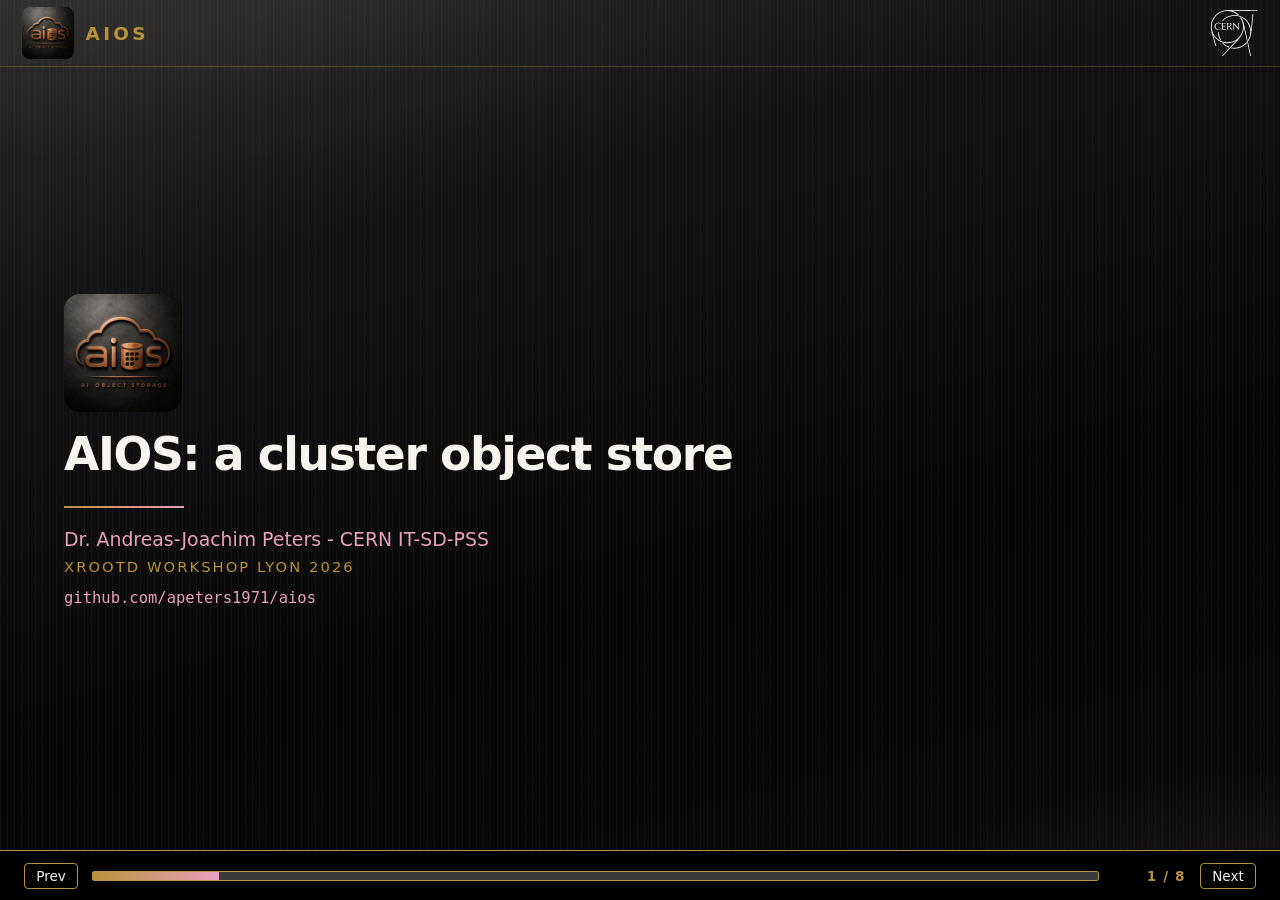
==== docs/AIOS-architecture-slides.html @ 7bcd1372 "Add an eight-slide overview deck focused on the XRootD OSS plugin. Co-authored-by: Cursor <cursorage" ====
<!DOCTYPE html>
<html lang="en">
<head>
<meta charset="utf-8">
<meta name="viewport" content="width=device-width, initial-scale=1">
<title>AIOS - a cluster object store for XRootD</title>
<style>
  :root {
    --bg: #070707;
    --panel: #161416;
    --ink: #f7f4ef;
    --muted: #c9bfb6;
    --line: rgba(184, 146, 58, 0.32);
    --gold: #b8923a;
    --gold2: #c4a04a;
    --pink: #e8a0bf;
    --pink2: #f4c1d4;
    --ok: #b8923a;
    --warn: #e8a0bf;
    --accent: #b8923a;
    --cyan: #e8a0bf;
    --mono: ui-monospace, "SF Mono", Menlo, Consolas, monospace;
    --sans: "Segoe UI", "Helvetica Neue", system-ui, sans-serif;
  }
  * { box-sizing: border-box; }
  html, body { margin: 0; height: 100%; color: var(--ink); font-family: var(--sans); }
  body {
    overflow: hidden;
    background:
      radial-gradient(ellipse 90% 55% at 12% -10%, rgba(184,146,58,0.10), transparent 52%),
      radial-gradient(ellipse 70% 50% at 100% 110%, rgba(232,160,191,0.10), transparent 50%),
      repeating-linear-gradient(90deg, rgba(255,255,255,0.035) 0 1px, transparent 1px 7px),
      linear-gradient(165deg, #2a2a2e 0%, #121214 28%, #070707 62%, #0c0a0c 100%);
  }
  .deck { height: 100%; display: flex; flex-direction: column; }
  .chrome {
    display: flex; align-items: center; justify-content: space-between;
    padding: 0.45rem 1.35rem 0.4rem; border-bottom: 1px solid var(--line);
    min-height: 3.4rem;
  }
  .brand { display: flex; align-items: center; gap: 0.75rem; }
  .logo-aios { height: 52px; width: 52px; display: block; border-radius: 8px; }
  .logo-aios.title-logo { height: 118px; width: 118px; margin-bottom: 1.1rem; border-radius: 16px; }
  .brand-name { font-size: 1.15rem; font-weight: 650; letter-spacing: 0.18em; color: var(--gold); }
  .logo-cern { height: 48px; width: 48px; display: block; }
  footer.nav {
    display: flex; align-items: center; justify-content: space-between;
    padding: 0.7rem 1.5rem; font-size: 0.85rem; color: var(--ink);
    border-top: 1px solid var(--gold); gap: 0.9rem;
    background: #000;
  }
  #pos { color: var(--gold); letter-spacing: 0.08em; font-weight: 650; min-width: 4.5rem; text-align: right; }
  .slides { flex: 1; position: relative; }
  .slide { display: none; position: absolute; inset: 0; padding: 1.7rem 3rem 1.8rem; overflow: auto; }
  .slide.on { display: block; }
  .slide.title { display: none; }
  .slide.title.on { display: flex; flex-direction: column; justify-content: center; padding: 2rem 4rem 3rem; }
  .rule { width: 7.5rem; height: 2px; margin: 1.15rem 0 1.25rem;
    background: linear-gradient(90deg, var(--gold), var(--pink)); }
  .author { font-size: 1.18rem; color: var(--pink); margin: 0 0 0.45rem; }
  .event { font-size: 0.92rem; color: var(--gold); letter-spacing: 0.14em; text-transform: uppercase; margin: 0; }
  .repo { font-size: 1.02rem; margin: 0.85rem 0 0; }
  .repo a { color: var(--pink); text-decoration: none; font-family: var(--mono); font-size: 0.95em; }
  .repo a:hover { color: var(--gold); }
  h1 { font-size: 2.4rem; font-weight: 650; margin: 0 0 0.4rem; letter-spacing: -0.03em; color: var(--ink); }
  .slide.title h1 { font-size: 2.85rem; max-width: 44rem; line-height: 1.15; }
  h2 { font-size: 1.65rem; font-weight: 650; margin: 0 0 0.7rem; letter-spacing: -0.02em; }
  .kicker { color: var(--pink); font-size: 0.78rem; letter-spacing: 0.12em;
    text-transform: uppercase; margin-bottom: 0.4rem; }
  p.lead { font-size: 1.08rem; color: var(--muted); max-width: 50rem; line-height: 1.4; margin: 0 0 1rem; }
  .cols { display: grid; gap: 0.85rem; }
  .cols.two { grid-template-columns: 1fr 1fr; }
  .cols.three { grid-template-columns: 1fr 1fr 1fr; }
  .card { background: linear-gradient(180deg, rgba(255,255,255,0.05), rgba(0,0,0,0.22));
    border: 1px solid var(--line); border-radius: 8px; padding: 0.85rem 1rem; }
  .card h3 { margin: 0 0 0.4rem; font-size: 0.95rem; color: var(--gold); }
  .card p, .card li { font-size: 0.92rem; line-height: 1.38; }
  ul.tight { margin: 0; padding-left: 1.05rem; }
  ul.tight li { margin: 0.22rem 0; }
  code { font-family: var(--mono); font-size: 0.86em; color: var(--pink2); }
  table.cmp { width: 100%; border-collapse: collapse; font-size: 0.88rem; }
  table.cmp th, table.cmp td { text-align: left; padding: 0.38rem 0.5rem; border-bottom: 1px solid var(--line); vertical-align: top; }
  table.cmp th { color: var(--gold); font-weight: 600; font-size: 0.72rem; letter-spacing: 0.06em; text-transform: uppercase; }
  table.cmp td.m { color: var(--muted); }
  .note { font-size: 0.8rem; color: var(--muted); margin-top: 0.75rem; }
  .prog { flex: 1; height: 10px; background: #3a3a3a; border: 1px solid var(--gold); border-radius: 2px; }
  .prog > i { display: block; height: 100%; background: linear-gradient(90deg, var(--gold), var(--pink)); width: 0; }
  button { background: transparent; color: var(--ink); border: 1px solid var(--gold);
    border-radius: 4px; padding: 0.26rem 0.7rem; cursor: pointer; font: inherit; }
  button:hover { border-color: var(--gold); color: var(--gold); }
  .lbl { font-size: 0.72rem; letter-spacing: 0.08em; text-transform: uppercase; margin-bottom: 0.25rem; }
  .lbl.now { color: var(--gold); }
  .lbl.later { color: var(--pink); }
  .lbl.why { color: var(--pink); }
  .figwrap { background: linear-gradient(180deg, rgba(255,255,255,0.04), rgba(0,0,0,0.28));
    border: 1px solid var(--line); border-radius: 8px; padding: 0.5rem 0.35rem; }
  svg.fig { width: 100%; height: auto; display: block; }
  @media (max-width: 980px) {
    .slide { padding: 1.1rem; }
    .cols.two, .cols.three { grid-template-columns: 1fr; }
    h1, .slide.title h1 { font-size: 1.6rem; } h2 { font-size: 1.28rem; }
    .logo-aios.title-logo { height: 88px; width: 88px; }
  }
  @media print {
    body { overflow: visible; background: #111; color: #fff; }
    .chrome, footer.nav { display: none; }
    .slide { display: block !important; position: static; page-break-after: always; }
  }
</style>
</head>
<body>
<div class="deck">
  <div class="chrome">
    <div class="brand">
      <img class="logo-aios" src="[data-uri]" alt="AIOS">
      <span class="brand-name">AIOS</span>
    </div>
    <img class="logo-cern" src="slides-assets/cern-logo.svg" alt="CERN">
  </div>
  <div class="slides">

    <section class="slide title on">
      <img class="logo-aios title-logo" src="[data-uri]" alt="AIOS">
      <h1>AIOS: a cluster object store</h1>
      <div class="rule"></div>
      <p class="author">Dr. Andreas-Joachim Peters - CERN IT-SD-PSS</p>
      <p class="event">XRootD Workshop Lyon 2026</p>
      <p class="repo"><a href="https://github.com/apeters1971/aios">github.com/apeters1971/aios</a></p>
    </section>

    <section class="slide">
      <div class="kicker">Overview</div>
      <h1>Objects, not pools</h1>
      <p class="lead">AIOS is a small C++20 cluster object store: durable objects on
      local filesystems, gossip membership, and consistent-hash placement.
      Layout and storage class are chosen <em>per object version</em> at write time.
      There are no pools or placement groups.</p>
      <div class="cols three" style="margin-top:1.2rem">
        <div class="card"><div class="lbl now">Cluster</div><h3>Gossip + map</h3>
          <p><code>aiosd</code> peers join over signed TCP++ gossip. Each node rebuilds the same cluster map (epoch, targets, classes) from advertised capacity.</p></div>
        <div class="card"><div class="lbl now">Place</div><h3>Class-scoped ring</h3>
          <p><code>place(oid, class, n)</code> walks a vnode ring. Primary is first in the acting set. Membership change remaps about <code>1/N</code> of objects.</p></div>
        <div class="card"><div class="lbl later">Durability</div><h3>Replica or EC</h3>
          <p>Replica fan-out, or erasure coding (<code>k+m</code>, XOR or ISA-L). Optional class transitions, cold bags, and POSIX/VBD backup.</p></div>
      </div>
      <p class="note">Experimental. Do not use it in production or with anything other than test data.</p>
    </section>

    <section class="slide">
      <div class="kicker">Architecture</div>
      <h2>Primary coordinates; HTTP 307 to find it</h2>
      <p class="lead">Clients talk to the primary for an object. Wrong node returns
      <strong>307</strong> with <code>Location</code>. The primary replicates or
      erasure-codes across the acting set.</p>
      <div class="figwrap">
        <svg class="fig" viewBox="0 0 980 248" xmlns="http://www.w3.org/2000/svg">
          <style>
            .t { fill:#eef3f8; font: 600 13px sans-serif; }
            .s { fill:#9aabba; font: 12px sans-serif; }
            .box { fill:#1e2a36; stroke:#2b3a4a; stroke-width:1.2; }
            .hi { fill:#1e2a36; stroke:#e8a0bf; stroke-width:1.5; }
            .ok { fill:#1e2a36; stroke:#b8923a; stroke-width:1.5; }
            .ln { stroke:#e8a0bf; stroke-width:1.4; fill:none; }
          </style>
          <rect class="box" x="20" y="86" width="170" height="76" rx="8"/>
          <text class="t" x="105" y="116" text-anchor="middle">clients</text>
          <text class="s" x="105" y="136" text-anchor="middle">HTTP · S3 · FUSE · XRD</text>
          <line class="ln" x1="190" y1="124" x2="250" y2="124"/>
          <rect class="ok" x="250" y="40" width="320" height="168" rx="8"/>
          <text class="t" x="410" y="72" text-anchor="middle">primary aiosd</text>
          <text class="s" x="410" y="96" text-anchor="middle">CH place(oid, class, n)</text>
          <text class="s" x="410" y="116" text-anchor="middle">HTTP :7480 · HMAC / tickets</text>
          <text class="s" x="410" y="136" text-anchor="middle">local …/aios store</text>
          <text class="s" x="410" y="156" text-anchor="middle">tip publish after quorum</text>
          <text class="s" x="410" y="176" text-anchor="middle">hybrid SQLite + FS bodies</text>
          <line class="ln" x1="570" y1="124" x2="630" y2="124"/>
          <rect class="hi" x="630" y="40" width="330" height="168" rx="8"/>
          <text class="t" x="795" y="72" text-anchor="middle">acting set</text>
          <text class="s" x="795" y="96" text-anchor="middle">TCP++ object RPC</text>
          <text class="s" x="795" y="116" text-anchor="middle">replicas or EC shards</text>
          <text class="s" x="795" y="136" text-anchor="middle">gossip :7400 · fs_table</text>
          <text class="s" x="795" y="156" text-anchor="middle">nvme / hdd / archive classes</text>
          <text class="s" x="795" y="176" text-anchor="middle">repair · drain · off</text>
        </svg>
      </div>
      <p class="note">Storage targets are mounts with a top-level <code>.aios</code> marker (<code>storage_class</code> required). Empty peer list = bootstrap node.</p>
    </section>

    <section class="slide">
      <div class="kicker">Frontends</div>
      <h2>One POSIX volume, several doors</h2>
      <p class="lead"><code>libaios_posix</code> is a hierarchical filesystem on objects
      (inode 1 = <code>/</code>, striped files, changelog dirs). S3 and XRootD sit
      on that ABI. A kernel virtual block device, <code>aiosvd</code>, exposes
      object-striped volumes as <code>/dev/aiosvdN</code>.</p>
      <div class="figwrap">
        <svg class="fig" viewBox="0 0 980 268" xmlns="http://www.w3.org/2000/svg">
          <style>
            .t { fill:#eef3f8; font: 600 13px sans-serif; }
            .s { fill:#9aabba; font: 12px sans-serif; }
            .g { fill:#1e2a36; stroke:#2b3a4a; stroke-width:1.2; }
            .ok { fill:#1e2a36; stroke:#b8923a; stroke-width:1.5; }
            .hi { fill:#1e2a36; stroke:#e8a0bf; stroke-width:1.5; }
          </style>
          <rect class="g" x="16" y="16" width="148" height="56" rx="6"/>
          <text class="t" x="90" y="40" text-anchor="middle">POSIX</text>
          <text class="s" x="90" y="56" text-anchor="middle">FUSE · aiosfs</text>
          <rect class="g" x="176" y="16" width="148" height="56" rx="6"/>
          <text class="t" x="250" y="40" text-anchor="middle">VBD</text>
          <text class="s" x="250" y="56" text-anchor="middle">/dev/aiosvdN</text>
          <rect class="g" x="336" y="16" width="148" height="56" rx="6"/>
          <text class="t" x="410" y="40" text-anchor="middle">S3</text>
          <text class="s" x="410" y="56" text-anchor="middle">SigV4 · optional GDS</text>
          <rect class="hi" x="496" y="16" width="148" height="56" rx="6"/>
          <text class="t" x="570" y="40" text-anchor="middle">XRootD</text>
          <text class="s" x="570" y="56" text-anchor="middle">libXrdAios</text>
          <rect class="g" x="656" y="16" width="148" height="56" rx="6"/>
          <text class="t" x="730" y="40" text-anchor="middle">HTTP / STL</text>
          <text class="s" x="730" y="56" text-anchor="middle">/o · libaios_client</text>
          <rect class="g" x="816" y="16" width="148" height="56" rx="6"/>
          <text class="t" x="890" y="40" text-anchor="middle">admin</text>
          <text class="s" x="890" y="56" text-anchor="middle">UI · /metrics</text>

          <rect class="ok" x="16" y="96" width="628" height="56" rx="8"/>
          <text class="t" x="330" y="120" text-anchor="middle">libaios_posix</text>
          <text class="s" x="330" y="138" text-anchor="middle">inode tree · 1 MiB stripes · prefetchv · uid/gid</text>

          <rect class="ok" x="16" y="176" width="948" height="72" rx="8"/>
          <text class="t" x="490" y="206" text-anchor="middle">aiosd cluster</text>
          <text class="s" x="490" y="228" text-anchor="middle">object API :7480 · TCP++ gossip/RPC · local …/aios stores</text>
        </svg>
      </div>
      <p class="note">FUSE, kernel <code>aiosfs</code>, S3, and XRootD share the POSIX volume. <code>aiosvd</code> is a separate object-striped block device (COW clones, discard; optional NFS of aiosfs). Raw object clients PUT/GET oids directly.</p>
    </section>

    <section class="slide">
      <div class="kicker">XRootD</div>
      <h2>Stock XrdOfs, AIOS as the OSS</h2>
      <p class="lead">The gateway is an ordinary xrootd process. <code>libXrdAios.so</code>
      is an OSS plugin: filesystem ops become <code>aios_posix_*</code> calls
      against a mounted volume. Clients stay <code>xrdcp</code> / ROOT / XrdCl.</p>
      <div class="figwrap">
        <svg class="fig" viewBox="0 0 980 210" xmlns="http://www.w3.org/2000/svg">
          <style>
            .t { fill:#eef3f8; font: 600 13px sans-serif; }
            .s { fill:#9aabba; font: 12px sans-serif; }
            .box { fill:#1e2a36; stroke:#2b3a4a; stroke-width:1.2; }
            .hi { fill:#1e2a36; stroke:#e8a0bf; stroke-width:1.5; }
            .ok { fill:#1e2a36; stroke:#b8923a; stroke-width:1.5; }
            .ln { stroke:#e8a0bf; stroke-width:1.4; fill:none; }
          </style>
          <rect class="box" x="16" y="64" width="150" height="80" rx="8"/>
          <text class="t" x="91" y="96" text-anchor="middle">xrdcp · ROOT</text>
          <text class="s" x="91" y="116" text-anchor="middle">root://host:1094/</text>
          <line class="ln" x1="166" y1="104" x2="214" y2="104"/>
          <rect class="box" x="214" y="64" width="150" height="80" rx="8"/>
          <text class="t" x="289" y="96" text-anchor="middle">XrdOfs</text>
          <text class="s" x="289" y="116" text-anchor="middle">stock OFS</text>
          <line class="ln" x1="364" y1="104" x2="412" y2="104"/>
          <rect class="hi" x="412" y="48" width="240" height="112" rx="8"/>
          <text class="t" x="532" y="80" text-anchor="middle">libXrdAios.so</text>
          <text class="s" x="532" y="102" text-anchor="middle">OSS plugin</text>
          <text class="s" x="532" y="122" text-anchor="middle">ofs.osslib</text>
          <text class="s" x="532" y="142" text-anchor="middle">app_label = xrd</text>
          <line class="ln" x1="652" y1="104" x2="700" y2="104"/>
          <rect class="ok" x="700" y="48" width="260" height="112" rx="8"/>
          <text class="t" x="830" y="80" text-anchor="middle">aiosd</text>
          <text class="s" x="830" y="102" text-anchor="middle">HTTP object API</text>
          <text class="s" x="830" y="122" text-anchor="middle">volume = default</text>
          <text class="s" x="830" y="142" text-anchor="middle">placement + replicas</text>
        </svg>
      </div>
      <p class="note">Build when CMake finds XRootD ≥ 5 (<code>AIOS_WITH_XROOTD</code>, <code>XRootD_ROOT</code>). If XRootD is absent, the plugin is skipped. Features bit: <code>XRDOSS_HASNAIO</code>.</p>
    </section>

    <section class="slide">
      <div class="kicker">XRootD</div>
      <h2>Identity is a local passwd map</h2>
      <p class="lead">Each client op reads <code>XrdSecEntity::name</code>, maps it
      with <code>getpwnam_r</code>, and sets the POSIX caller. Mode bits on AIOS
      inodes then apply. Unknown names fail closed.</p>
      <div class="cols two">
        <div class="card">
          <div class="lbl now">Caller</div>
          <h3>entity.name → uid/gid</h3>
          <ul class="tight">
            <li>Missing or unknown name → <code>-EACCES</code></li>
            <li>Mapped uid <code>0</code> → POSIX root bypass</li>
            <li>No env (internal server call) → mount defaults</li>
            <li>Opener uid/gid stored on the file; restored on Read/Write/Close</li>
            <li>Configure <code>sec.protocol</code> so <code>name</code> is a local account</li>
          </ul>
        </div>
        <div class="card">
          <div class="lbl later">I/O</div>
          <h3>ReadV is one prefetch</h3>
          <ul class="tight">
            <li><code>ReadV</code> calls <code>aios_posix_prefetchv</code> first</li>
            <li>Covering stripe chunks, then each iovec via <code>Read</code></li>
            <li>Same 256-range / 256 MiB cap as FUSE/kernel <code>AIOS_IOC_PREFETCHV</code></li>
            <li>Create, open, write, stat, mkdir, rmdir, unlink, rename, truncate, chmod, readdir</li>
            <li>No TPC, AIO, or proxy FSctl in v1</li>
          </ul>
        </div>
      </div>
      <p class="note">FUSE, S3 IAM, and XRootD all go through <code>aios_posix_set_caller</code>. Quotas and QoS on the POSIX volume therefore apply to XRootD writes as well.</p>
    </section>

    <section class="slide">
      <div class="kicker">Bring-up</div>
      <h2>aiosd, then a closed OSS config</h2>
      <div class="cols two">
        <div class="card">
          <h3>Cluster</h3>
          <p><code>./build/aiosd --cluster-key "$KEY" \</code></p>
          <p><code>&nbsp;&nbsp;--node-id a --listen 0.0.0.0:7400 \</code></p>
          <p><code>&nbsp;&nbsp;--http-listen 0.0.0.0:7480</code></p>
          <p>At least one mount with a <code>.aios</code> marker, or puts fail with <code>no_targets</code>.</p>
        </div>
        <div class="card">
          <h3>xrootd.cf</h3>
          <p><code>all.export /</code></p>
          <p><code>ofs.osslib libXrdAios.so</code></p>
          <p><code>aios.endpoint 127.0.0.1:7480</code></p>
          <p><code>aios.cluster_key $KEY</code></p>
          <p><code>aios.volume default</code></p>
          <p><code>sec.protocol unix</code></p>
        </div>
      </div>
      <p class="note">Parms after the library path also work: <code>ofs.osslib libXrdAios.so endpoint=… cluster_key=…</code>. Env fallbacks: <code>AIOS_ENDPOINT</code>, <code>AIOS_CLUSTER_KEY</code>. The client login name must exist in the server passwd DB.</p>
    </section>

    <section class="slide">
      <div class="kicker">Status</div>
      <h2>Early, and deliberately small</h2>
      <div class="cols three">
        <div class="card">
          <div class="lbl now">Done</div>
          <ul class="tight">
            <li>Gossip, CH placement, replica / EC</li>
            <li>HTTP object API, S3, STL client</li>
            <li>POSIX ABI, FUSE, aiosfs, VBD <code>/dev/aiosvdN</code></li>
            <li><code>libXrdAios</code> OSS + ReadV prefetch</li>
            <li>Archive bags, backup, quota, QoS</li>
          </ul>
        </div>
        <div class="card">
          <div class="lbl later">Not this plugin</div>
          <ul class="tight">
            <li>TPC, AIO, proxy FSctl</li>
            <li>An XRootD-native object API</li>
            <li>A replacement for EOS or XCache</li>
            <li>Production auth beyond passwd + HMAC</li>
            <li>Kernel TLS (HTTP path stays private-net)</li>
          </ul>
        </div>
        <div class="card">
          <div class="lbl why">Next</div>
          <ul class="tight">
            <li>Keep XRootD as a POSIX door, not the core</li>
            <li>Harden identity (opener vs later ops)</li>
            <li>Same volume as FUSE/S3 in tests</li>
            <li>Docs: <code>proto/xrd_oss.md</code></li>
          </ul>
        </div>
      </div>
      <p class="lead" style="margin-top:1rem">AIOS stores objects on a consistent-hash cluster.
      XRootD sees a POSIX tree because the OSS plugin mounts <code>libaios_posix</code>.</p>
    </section>

  </div>
  <footer class="nav">
    <button type="button" id="prev">Prev</button>
    <div class="prog"><i id="bar"></i></div>
    <div id="pos">1 / 8</div>
    <button type="button" id="next">Next</button>
  </footer>
</div>
<script>
(function () {
  const slides = Array.from(document.querySelectorAll(".slide"));
  const pos = document.getElementById("pos");
  const bar = document.getElementById("bar");
  let i = 0;
  function show(n) {
    i = (n + slides.length) % slides.length;
    slides.forEach((s, k) => s.classList.toggle("on", k === i));
    pos.textContent = (i + 1) + " / " + slides.length;
    bar.style.width = ((i + 1) / slides.length * 100) + "%";
  }
  document.getElementById("prev").onclick = () => show(i - 1);
  document.getElementById("next").onclick = () => show(i + 1);
  document.addEventListener("keydown", (e) => {
    if (e.key === "ArrowRight" || e.key === " " || e.key === "PageDown") { e.preventDefault(); show(i + 1); }
    if (e.key === "ArrowLeft" || e.key === "PageUp") { e.preventDefault(); show(i - 1); }
    if (e.key === "Home") show(0);
    if (e.key === "End") show(slides.length - 1);
  });
  show(0);
})();
</script>
</body>
</html>
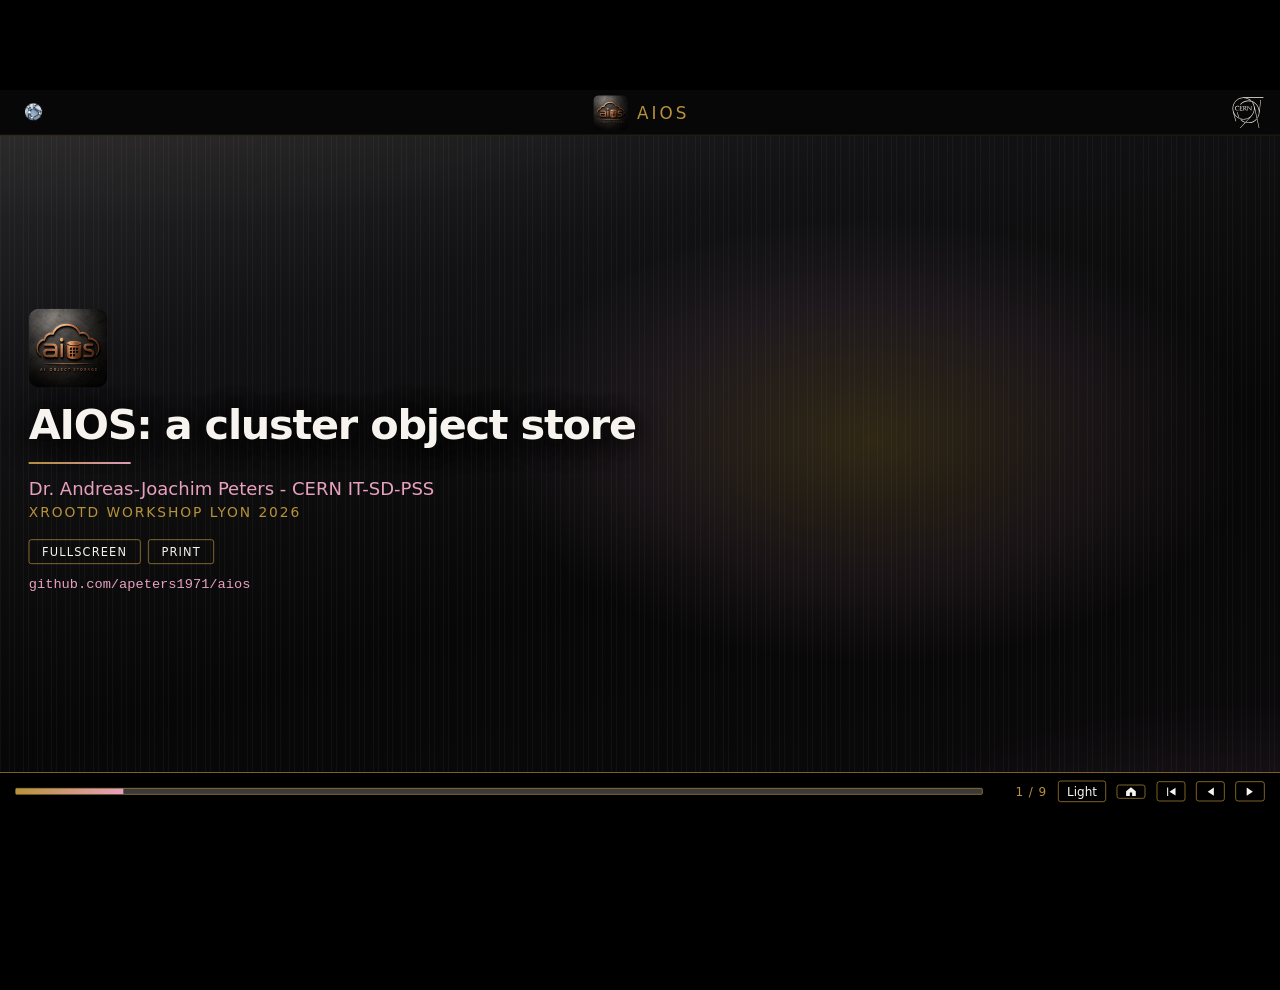
==== commit bc140d5f: "Refresh the architecture slides from the workshop deck and add a PPTX export. Co-authored-by: Cursor" ====
--- a/docs/AIOS-architecture-slides.html
+++ b/docs/AIOS-architecture-slides.html
@@ -1,11 +1,12 @@
 <!DOCTYPE html>
-<html lang="en">
+<html lang="en" data-xrd-root="../">
 <head>
 <meta charset="utf-8">
 <meta name="viewport" content="width=device-width, initial-scale=1">
 <title>AIOS - a cluster object store for XRootD</title>
 <style>
   :root {
+    font-size: 18px;
     --bg: #070707;
     --panel: #161416;
     --ink: #f7f4ef;
@@ -21,120 +22,551 @@
     --cyan: #e8a0bf;
     --mono: ui-monospace, "SF Mono", Menlo, Consolas, monospace;
     --sans: "Segoe UI", "Helvetica Neue", system-ui, sans-serif;
-  }
-  * { box-sizing: border-box; }
-  html, body { margin: 0; height: 100%; color: var(--ink); font-family: var(--sans); }
-  body {
-    overflow: hidden;
-    background:
+    --nav-bg: #000;
+    --prog-track: #3a3a3a;
+    --card-top: rgba(255,255,255,0.05);
+    --card-bot: rgba(0,0,0,0.22);
+    --purpose-top: #3f3420;
+    --purpose-bot: #2c2416;
+    --body-bg:
       radial-gradient(ellipse 90% 55% at 12% -10%, rgba(184,146,58,0.10), transparent 52%),
       radial-gradient(ellipse 70% 50% at 100% 110%, rgba(232,160,191,0.10), transparent 50%),
-      repeating-linear-gradient(90deg, rgba(255,255,255,0.035) 0 1px, transparent 1px 7px),
+      repeating-linear-gradient(90deg, rgba(255,255,255,0.035) 0 calc(100% / 1920), transparent calc(100% / 1920) calc(700% / 1920)),
       linear-gradient(165deg, #2a2a2e 0%, #121214 28%, #070707 62%, #0c0a0c 100%);
   }
-  .deck { height: 100%; display: flex; flex-direction: column; }
+  html.light {
+    --bg: #f6f1e8;
+    --panel: #fffdf8;
+    --ink: #1c1916;
+    --muted: #5a534b;
+    --line: rgba(138, 107, 36, 0.38);
+    --gold: #8a6b24;
+    --gold2: #a07c2a;
+    --pink: #a84a72;
+    --pink2: #8f3d62;
+    --ok: #8a6b24;
+    --warn: #a84a72;
+    --accent: #8a6b24;
+    --cyan: #a84a72;
+    --nav-bg: #efe8dc;
+    --prog-track: #ddd4c4;
+    --card-top: #ffffff;
+    --card-bot: #f3eee6;
+    --purpose-top: #f4ead0;
+    --purpose-bot: #eadfb8;
+    --body-bg:
+      radial-gradient(ellipse 90% 55% at 12% -10%, rgba(184,146,58,0.14), transparent 52%),
+      radial-gradient(ellipse 70% 50% at 100% 110%, rgba(168,74,114,0.08), transparent 50%),
+      linear-gradient(165deg, #fffaf2 0%, #f6f1e8 42%, #efe6d6 100%);
+  }
+
+  * { box-sizing: border-box; }
+  html, body {
+    margin: 0;
+    height: 100%;
+    height: 100dvh;
+    overflow: hidden;
+    color: var(--ink);
+    font-family: var(--sans);
+    background: #000;
+  }
+  html.light, html.light body { background: #c8bfb0; }
+  body {
+    display: flex;
+    align-items: center;
+    justify-content: center;
+  }
+  .deck {
+    width: 1920px;
+    height: 1080px;
+    flex-shrink: 0;
+    display: flex;
+    flex-direction: column;
+    position: relative;
+    overflow: hidden;
+    background: var(--body-bg);
+    transform: scale(var(--deck-scale, 1));
+    transform-origin: center center;
+  }
   .chrome {
     display: flex; align-items: center; justify-content: space-between;
     padding: 0.45rem 1.35rem 0.4rem; border-bottom: 1px solid var(--line);
+    position: relative;
+    z-index: 12;
+    background: var(--bg);
     min-height: 3.4rem;
   }
   .brand { display: flex; align-items: center; gap: 0.75rem; }
   .logo-aios { height: 52px; width: 52px; display: block; border-radius: 8px; }
   .logo-aios.title-logo { height: 118px; width: 118px; margin-bottom: 1.1rem; border-radius: 16px; }
-  .brand-name { font-size: 1.15rem; font-weight: 650; letter-spacing: 0.18em; color: var(--gold); }
+  .brand-name { font-size: 1.4rem; font-weight: 400; letter-spacing: 0.18em; color: var(--gold); }
+  .logo-xrd { height: 52px; width: auto; display: block; }
   .logo-cern { height: 48px; width: 48px; display: block; }
+  .chrome a.logo-link {
+    display: flex;
+    align-items: center;
+    color: inherit;
+    text-decoration: none;
+  }
   footer.nav {
     display: flex; align-items: center; justify-content: space-between;
-    padding: 0.7rem 1.5rem; font-size: 0.85rem; color: var(--ink);
+    padding: 0.65rem 1.3rem; font-size: 1rem; color: var(--ink);
     border-top: 1px solid var(--gold); gap: 0.9rem;
-    background: #000;
-  }
-  #pos { color: var(--gold); letter-spacing: 0.08em; font-weight: 650; min-width: 4.5rem; text-align: right; }
+    background: var(--nav-bg);
+  }
+  #pos { color: var(--gold); letter-spacing: 0.08em; font-weight: 400; min-width: 4.5rem; text-align: right; }
   .slides { flex: 1; position: relative; }
-  .slide { display: none; position: absolute; inset: 0; padding: 1.7rem 3rem 1.8rem; overflow: auto; }
-  .slide.on { display: block; }
-  .slide.title { display: none; }
-  .slide.title.on { display: flex; flex-direction: column; justify-content: center; padding: 2rem 4rem 3rem; }
-  .rule { width: 7.5rem; height: 2px; margin: 1.15rem 0 1.25rem;
+  .slide {
+    display: block;
+    position: absolute; inset: 0; padding: 1.2rem 2rem 1.4rem; overflow: auto;
+    opacity: 0;
+    visibility: hidden;
+    pointer-events: none;
+    z-index: 0;
+    transition: opacity 0.28s ease, visibility 0s linear 0.28s;
+  }
+  .slide.on {
+    opacity: 1;
+    visibility: visible;
+    pointer-events: auto;
+    z-index: 1;
+    transition: opacity 0.32s ease, visibility 0s;
+  }
+  .slide.title { display: flex; flex-direction: column; justify-content: center; overflow: hidden; padding: 2rem 2.4rem 2.6rem; }
+  .rule { width: 8.5rem; height: 3px; margin: 1.15rem 0 1.25rem;
     background: linear-gradient(90deg, var(--gold), var(--pink)); }
-  .author { font-size: 1.18rem; color: var(--pink); margin: 0 0 0.45rem; }
-  .event { font-size: 0.92rem; color: var(--gold); letter-spacing: 0.14em; text-transform: uppercase; margin: 0; }
-  .repo { font-size: 1.02rem; margin: 0.85rem 0 0; }
+  .author { font-size: 1.5rem; color: var(--pink); margin: 0 0 0.45rem; }
+  .event { font-size: 1.15rem; color: var(--gold); letter-spacing: 0.14em; text-transform: uppercase; margin: 0; }
+  .repo { font-size: 1.2rem; margin: 0.85rem 0 0; }
   .repo a { color: var(--pink); text-decoration: none; font-family: var(--mono); font-size: 0.95em; }
   .repo a:hover { color: var(--gold); }
-  h1 { font-size: 2.4rem; font-weight: 650; margin: 0 0 0.4rem; letter-spacing: -0.03em; color: var(--ink); }
-  .slide.title h1 { font-size: 2.85rem; max-width: 44rem; line-height: 1.15; }
-  h2 { font-size: 1.65rem; font-weight: 650; margin: 0 0 0.7rem; letter-spacing: -0.02em; }
-  .kicker { color: var(--pink); font-size: 0.78rem; letter-spacing: 0.12em;
-    text-transform: uppercase; margin-bottom: 0.4rem; }
-  p.lead { font-size: 1.08rem; color: var(--muted); max-width: 50rem; line-height: 1.4; margin: 0 0 1rem; }
+  h1 { font-size: 2.85rem; font-weight: 650; margin: 0 0 0.4rem; letter-spacing: -0.03em; color: var(--ink); }
+  .slide.title h1 { font-size: 3.45rem; max-width: none; line-height: 1.15; }
+  h2 { font-size: 2.05rem; font-weight: 650; margin: 0 0 0.28rem; letter-spacing: -0.02em; }
+  h2 .n { color: var(--gold); font-family: var(--mono); letter-spacing: 0.04em;
+    margin-right: 0.5rem; font-weight: 400; }
+  h2 .ch-logo {
+    height: 4.4rem;
+    width: 4.4rem;
+    vertical-align: -1.15rem;
+    margin-left: 0.55rem;
+    border-radius: 0.55rem;
+  }
+  html.light h2 .ch-logo { background: #1c1916; }
+  h3 { font-weight: 400; }
+  .kicker { color: var(--pink); font-size: 1.2rem; font-weight: 400;
+    margin: 0 0 0.7rem; line-height: 1.3; }
+  p.lead { font-size: 1.32rem; color: var(--muted); max-width: none; line-height: 1.4; margin: 0 0 1rem; }
   .cols { display: grid; gap: 0.85rem; }
   .cols.two { grid-template-columns: 1fr 1fr; }
   .cols.three { grid-template-columns: 1fr 1fr 1fr; }
-  .card { background: linear-gradient(180deg, rgba(255,255,255,0.05), rgba(0,0,0,0.22));
+  .card { background: linear-gradient(180deg, var(--card-top), var(--card-bot));
     border: 1px solid var(--line); border-radius: 8px; padding: 0.85rem 1rem; }
-  .card h3 { margin: 0 0 0.4rem; font-size: 0.95rem; color: var(--gold); }
-  .card p, .card li { font-size: 0.92rem; line-height: 1.38; }
+  .card h3 { margin: 0 0 0.45rem; font-size: 1.2rem; color: var(--gold); font-weight: 400; }
+  .card p, .card li { font-size: 1.14rem; line-height: 1.4; }
   ul.tight { margin: 0; padding-left: 1.05rem; }
-  ul.tight li { margin: 0.22rem 0; }
-  code { font-family: var(--mono); font-size: 0.86em; color: var(--pink2); }
-  table.cmp { width: 100%; border-collapse: collapse; font-size: 0.88rem; }
-  table.cmp th, table.cmp td { text-align: left; padding: 0.38rem 0.5rem; border-bottom: 1px solid var(--line); vertical-align: top; }
-  table.cmp th { color: var(--gold); font-weight: 600; font-size: 0.72rem; letter-spacing: 0.06em; text-transform: uppercase; }
+  ul.tight li { margin: 0.3rem 0; }
+  code { font-family: var(--mono); font-size: 0.92em; color: var(--pink2); }
+  .term {
+    background: #121214;
+    border: 1px solid var(--line);
+    border-radius: 8px;
+    overflow: hidden;
+    color: #f7f4ef;
+  }
+  html.light .term { background: #1c1916; color: #f7f4ef; }
+  .term-chrome {
+    display: flex; align-items: center; gap: 0.38rem;
+    padding: 0.38rem 0.7rem;
+    border-bottom: 1px solid rgba(184,146,58,0.28);
+    font-size: 0.72rem; letter-spacing: 0.08em; text-transform: uppercase;
+    color: #c9bfb6;
+  }
+  .term-dot { width: 0.48rem; height: 0.48rem; border-radius: 50%; flex: 0 0 auto; }
+  .term-dot.r { background: #e8a0bf; }
+  .term-dot.y { background: #b8923a; }
+  .term-dot.g { background: #6a9a5a; }
+  .term pre {
+    margin: 0;
+    padding: 0.6rem 0.8rem 0.7rem;
+    font-family: var(--mono);
+    font-size: 0.76rem;
+    line-height: 1.4;
+    white-space: pre;
+    overflow: hidden;
+  }
+  .term .p { color: #b8923a; }
+  .term .c { color: #9aabba; }
+  .term .k { color: #e8a0bf; }
+  svg.bench { width: 100%; height: auto; display: block; margin: 0.1rem 0 0.35rem; }
+  svg.bench .t { fill: #eef3f8; font: 400 14px var(--sans); }
+  svg.bench .tb { font-weight: 650; }
+  svg.bench .s { fill: #9aabba; font: 13px var(--sans); }
+  svg.bench .n { fill: var(--gold); }
+  svg.bench .p { fill: var(--pink); }
+  html.light svg.bench .t { fill: #1c1916; }
+  html.light svg.bench .s { fill: #5a534b; }
+  table.cmp { width: 100%; border-collapse: collapse; font-size: 1.32rem; }
+  table.cmp th, table.cmp td { text-align: left; padding: 0.62rem 0.8rem; border-bottom: 1px solid var(--line); vertical-align: top; font-weight: 400; }
+  table.cmp th { color: var(--gold); font-weight: 400; font-size: 1.02rem; letter-spacing: 0.06em; text-transform: uppercase; }
+  table.cmp code { font-weight: 400; }
+  .slide.table-room { display: flex; flex-direction: column; }
+  .slide.table-room table.cmp { flex: 1 1 auto; font-size: 1.52rem; }
+  .slide.table-room table.cmp th,
+  .slide.table-room table.cmp td { padding: 0.7rem 1rem; vertical-align: middle; }
+  .slide.table-room table.cmp th { font-size: 1.12rem; }
   table.cmp td.m { color: var(--muted); }
-  .note { font-size: 0.8rem; color: var(--muted); margin-top: 0.75rem; }
-  .prog { flex: 1; height: 10px; background: #3a3a3a; border: 1px solid var(--gold); border-radius: 2px; }
+  .note { font-size: 1rem; color: var(--muted); margin-top: 0.75rem; }
+  .prog { flex: 1; height: 10px; background: var(--prog-track); border: 1px solid var(--gold); border-radius: 2px; }
   .prog > i { display: block; height: 100%; background: linear-gradient(90deg, var(--gold), var(--pink)); width: 0; }
   button { background: transparent; color: var(--ink); border: 1px solid var(--gold);
     border-radius: 4px; padding: 0.26rem 0.7rem; cursor: pointer; font: inherit; }
   button:hover { border-color: var(--gold); color: var(--gold); }
-  .lbl { font-size: 0.72rem; letter-spacing: 0.08em; text-transform: uppercase; margin-bottom: 0.25rem; }
+  #to-index, #home, #prev, #next {
+    display: inline-flex; align-items: center; justify-content: center;
+    min-width: 2.4rem; padding-left: 0.52rem; padding-right: 0.52rem;
+    background: transparent; color: inherit; border: 1px solid var(--gold);
+    border-radius: 4px; text-decoration: none;
+  }
+  #to-index svg, #home svg, #prev svg, #next svg { display: block; width: 1.05rem; height: 1.05rem; }
+  .lbl { font-size: 0.88rem; letter-spacing: 0.08em; text-transform: uppercase; margin-bottom: 0.25rem; }
   .lbl.now { color: var(--gold); }
   .lbl.later { color: var(--pink); }
   .lbl.why { color: var(--pink); }
-  .figwrap { background: linear-gradient(180deg, rgba(255,255,255,0.04), rgba(0,0,0,0.28));
+  .figwrap { background: linear-gradient(180deg, var(--card-top), var(--card-bot));
     border: 1px solid var(--line); border-radius: 8px; padding: 0.5rem 0.35rem; }
   svg.fig { width: 100%; height: auto; display: block; }
-  @media (max-width: 980px) {
-    .slide { padding: 1.1rem; }
-    .cols.two, .cols.three { grid-template-columns: 1fr; }
-    h1, .slide.title h1 { font-size: 1.6rem; } h2 { font-size: 1.28rem; }
-    .logo-aios.title-logo { height: 88px; width: 88px; }
+
+  html.light .logo-xrd {
+    background: #1c1916;
+    border-radius: 6px;
+    padding: 0.2rem 0.45rem;
+  }
+  html.light .logo-cern { filter: invert(1); }
+  html.light svg.logo-cern path { fill: #f7f4ef; }
+  svg.fig .t { font-size: 18px !important; }
+  svg.fig .tb { font-weight: 650 !important; }
+  svg.fig .s { font-size: 16px !important; }
+  svg.fig .on { font-size: 15px !important; }
+  svg.fig .row { font-size: 15px !important; }
+  html.light svg.fig .t { fill: #1c1916 !important; }
+  html.light svg.fig .s { fill: #5a534b !important; }
+  html.light svg.fig .on { fill: #1c1916 !important; }
+  html.light svg.fig .now,
+  html.light svg.fig .box,
+  html.light svg.fig .g,
+  html.light svg.fig .blk,
+  html.light svg.fig .jnl,
+  html.light svg.fig .hi,
+  html.light svg.fig .ok,
+  html.light svg.fig .nxt,
+  html.light svg.fig .k,
+  html.light svg.fig .u {
+    fill: #fffdf8 !important;
+  }
+  .slide.pack .kicker { margin-bottom: 0.25rem; }
+  .slide.pack h1, .slide.pack h2 { margin-bottom: 0.35rem; }
+  .slide.pack .lead { margin-bottom: 0.65rem; }
+  .slide.pack .card { padding: 0.65rem 0.85rem; }
+  .slide.pack .card h3 { margin-bottom: 0.28rem; font-size: 1.08rem; }
+  .slide.pack .card p, .slide.pack .card li { font-size: 1.02rem; line-height: 1.32; }
+  .slide.pack .figwrap { margin-top: 0.4rem !important; max-height: 24rem; }
+  .slide.pack svg.fig { max-height: 22.5rem; }
+  .slide.pack .cols { gap: 0.65rem; }
+  .slide.pack .note { margin-top: 0.45rem; font-size: 0.95rem; }
+
+  html.measure, html.measure body, html.measure .deck {
+    width: 1920px !important;
+    height: 1080px !important;
+    max-height: 1080px !important;
+    overflow: hidden !important;
+    transform: none !important;
+  }
+  html.measure, html.measure body {
+    display: block !important;
+  }
+  .slide.title .title-actions {
+    display: flex;
+    flex-wrap: wrap;
+    gap: 0.65rem;
+    margin-top: 1.55rem;
+  }
+  .slide.title .title-actions button {
+    padding: 0.42rem 1.05rem;
+    letter-spacing: 0.1em;
+    text-transform: uppercase;
+    font-size: 0.95rem;
+    font-weight: 400;
+  }
+  body.export .fs-btn,
+  body.export .print-btn,
+  body.export .title-actions { display: none !important; }
+
+  body.export footer.nav { display: none !important; }
+  body.export { overflow: hidden; }
+  body.export .slide { overflow: hidden; }
+  body.export .slide { transition: none !important; }
+  @media (prefers-reduced-motion: reduce) {
+    .slide { transition: none !important; }
+  }
+
+  @page { size: 13.333in 7.5in; margin: 0; }
+  html.printing h1, body.printing h1 { text-shadow: none !important; }
+  html.printing, html.printing body,
+  body.printing {
+    display: block !important;
+    width: 13.333in !important;
+    height: auto !important;
+    overflow: visible !important;
+    transform: none !important;
+    background: var(--bg) !important;
+  }
+  html.printing .deck, body.printing .deck {
+    width: 13.333in !important;
+    height: auto !important;
+    overflow: visible !important;
+    transform: none !important;
+    display: block !important;
+    position: static !important;
+  }
+  html.printing .slides, body.printing .slides {
+    position: static !important;
+    height: auto !important;
+    overflow: visible !important;
+  }
+  html.printing footer.nav,
+  html.printing .title-actions,
+  html.printing .fs-btn,
+  html.printing .print-btn,
+  body.printing footer.nav,
+  body.printing .title-actions,
+  body.printing .fs-btn,
+  body.printing .print-btn { display: none !important; }
+  html.printing .chrome, body.printing .chrome {
+    position: fixed !important;
+    top: 0; left: 0; right: 0;
+    background: var(--bg);
+  }
+  html.printing .slide, html.printing .slide.on,
+  body.printing .slide, body.printing .slide.on {
+    opacity: 1 !important;
+    visibility: visible !important;
+    display: block !important;
+    position: relative !important;
+    inset: auto !important;
+    width: 13.333in !important;
+    height: 7.5in !important;
+    background: var(--body-bg);
+    -webkit-print-color-adjust: exact;
+    print-color-adjust: exact;
+    overflow: hidden !important;
+    page-break-after: always;
+    break-after: page;
+    page-break-inside: avoid;
+  }
+  html.printing .slide:has(.takeaway),
+  body.printing .slide:has(.takeaway) { padding-bottom: 4.6rem; }
+  html.printing .takeaway,
+  body.printing .takeaway { z-index: 4; background: var(--bg); }
+  html.printing .slide:has(.takeaway) .figwrap,
+  body.printing .slide:has(.takeaway) .figwrap { max-height: 15rem; }
+  html.printing .slide:has(.takeaway) svg.fig,
+  body.printing .slide:has(.takeaway) svg.fig { max-height: 14rem; }
+  html.printing .slide.table-room,
+  html.printing .slide.table-room.on,
+  body.printing .slide.table-room,
+  body.printing .slide.table-room.on {
+    display: flex !important;
+    flex-direction: column;
+    padding-bottom: 4.6rem;
+  }
+  html.printing .slide.table-room table.cmp,
+  body.printing .slide.table-room table.cmp {
+    flex: 0 1 auto;
+    font-size: 1.22rem;
+  }
+  html.printing .slide.table-room table.cmp th,
+  html.printing .slide.table-room table.cmp td,
+  body.printing .slide.table-room table.cmp th,
+  body.printing .slide.table-room table.cmp td {
+    padding: 0.38rem 0.75rem;
+  }
+  html.printing .slide:last-of-type,
+  body.printing .slide:last-of-type { page-break-after: auto; break-after: auto; }
+  html.printing .slide.title, body.printing .slide.title {
+    display: flex !important;
+    flex-direction: column;
+    justify-content: center;
   }
   @media print {
-    body { overflow: visible; background: #111; color: #fff; }
-    .chrome, footer.nav { display: none; }
-    .slide { display: block !important; position: static; page-break-after: always; }
-  }
+    h1 { text-shadow: none !important; }
+    html, body {
+      width: 13.333in;
+      height: auto !important;
+      margin: 0 !important;
+      padding: 0 !important;
+      overflow: visible !important;
+      display: block !important;
+      transform: none !important;
+      background: var(--bg);
+      -webkit-print-color-adjust: exact;
+      print-color-adjust: exact;
+    }
+    .deck {
+      width: 13.333in !important;
+      height: auto !important;
+      overflow: visible !important;
+      transform: none !important;
+      display: block !important;
+      position: static !important;
+    }
+    .slides { position: static !important; height: auto !important; overflow: visible !important; }
+    .chrome { position: fixed !important; top: 0; left: 0; right: 0; background: var(--bg); }
+    footer.nav, .title-actions, .fs-btn, .print-btn { display: none !important; }
+    .slide, .slide.on {
+      opacity: 1 !important;
+      visibility: visible !important;
+      display: block !important;
+      position: relative !important;
+      inset: auto !important;
+      width: 13.333in !important;
+      height: 7.5in !important;
+      background: var(--body-bg);
+      -webkit-print-color-adjust: exact;
+      print-color-adjust: exact;
+      overflow: hidden !important;
+      page-break-after: always;
+      break-after: page;
+      page-break-inside: avoid;
+    }
+    .slide:last-of-type { page-break-after: auto; break-after: auto; }
+    .slide.title {
+      display: flex !important;
+      flex-direction: column;
+      justify-content: center;
+    }
+    .slide:has(.takeaway) { padding-bottom: 4.6rem; }
+    .takeaway { z-index: 4; background: var(--bg); }
+    .slide:has(.takeaway) .figwrap { max-height: 15rem; }
+    .slide:has(.takeaway) svg.fig { max-height: 14rem; }
+    .slide.table-room, .slide.table-room.on {
+      display: flex !important;
+      flex-direction: column;
+      padding-bottom: 4.6rem;
+    }
+    .slide.table-room table.cmp {
+      flex: 0 1 auto !important;
+      font-size: 1.22rem !important;
+    }
+    .slide.table-room table.cmp th,
+    .slide.table-room table.cmp td { padding: 0.38rem 0.75rem !important; }
+  }
+
+  .slide:has(.takeaway) { padding-bottom: 4.1rem; }
+  .slide.title { overflow: hidden; }
+  .slide.title .title-glow {
+    position: absolute; inset: 0; pointer-events: none; z-index: 0;
+    background: radial-gradient(ellipse 42% 50% at 68% 48%,
+      rgba(184,146,58,0.22), rgba(232,160,191,0.08) 42%, transparent 70%);
+  }
+  html.light .slide.title .title-glow { opacity: 0.4; }
+  .slide.title .title-copy {
+    position: relative; z-index: 1;
+    max-width: 52rem;
+    width: min(72%, 52rem);
+  }
+  .slide.title h1 {
+    max-width: none;
+    text-shadow: 0 0 28px var(--bg), 0 8px 40px var(--bg);
+  }
+  .topic { color: var(--pink); font-size: 1.2rem; font-weight: 400;
+    margin: 0 0 0.7rem; line-height: 1.3; }
+  .purpose {
+    background: linear-gradient(180deg, var(--purpose-top), var(--purpose-bot));
+    border: 1px solid var(--line);
+    border-left: 3px solid var(--gold);
+    border-radius: 8px;
+    padding: 0.75rem 1.15rem 0.8rem;
+    margin: 0 0 0.9rem;
+    max-width: none;
+  }
+  .purpose .lbl { margin-bottom: 0.3rem; }
+  .purpose p { margin: 0; font-size: 1.28rem; line-height: 1.4; font-weight: 400; }
+  .purpose p code { font-weight: 400; }
+  .takeaway {
+    position: absolute;
+    left: 2rem;
+    right: 5.2rem;
+    bottom: 1rem;
+    margin: 0;
+    padding: 0.55rem 0.75rem 0;
+    border-top: 1px solid var(--line);
+    font-size: 1.15rem;
+    line-height: 1.35;
+    color: var(--ink);
+    text-align: center;
+    font-weight: 400;
+  }
+  .takeaway::before {
+    content: "Take-away  ";
+    color: var(--gold);
+    font-size: 0.85rem;
+    letter-spacing: 0.1em;
+    text-transform: uppercase;
+    font-weight: 400;
+    margin-right: 0.45rem;
+  }
+  .slide.pack .purpose { margin-bottom: 0.5rem; padding: 0.5rem 1rem 0.55rem; }
+  .slide.pack:has(.takeaway) { padding-bottom: 4.7rem; }
+  .slide.pack .topic { margin-bottom: 0.45rem; }
 </style>
+<script>
+(function () {
+  try {
+    var q = new URLSearchParams(location.search);
+    var t = q.get("theme") || localStorage.getItem("xrd-slides-theme");
+    if (t === "light") document.documentElement.classList.add("light");
+  } catch (e) {}
+})();
+</script>
+<link rel="stylesheet" href="slides-assets/print-takeaway.css">
 </head>
+
 <body>
 <div class="deck">
   <div class="chrome">
+    <a class="logo-link" href="https://xrootd.org" target="_blank" rel="noopener noreferrer"><img class="logo-xrd" src="slides-assets/xrootd-logo.png" alt="XRootD"></a>
     <div class="brand">
       <img class="logo-aios" src="[data-uri]" alt="AIOS">
       <span class="brand-name">AIOS</span>
     </div>
-    <img class="logo-cern" src="slides-assets/cern-logo.svg" alt="CERN">
+    <a class="logo-link" href="https://home.cern" target="_blank" rel="noopener noreferrer"><img class="logo-cern" src="slides-assets/cern-logo.svg" alt="CERN"></a>
   </div>
   <div class="slides">
 
     <section class="slide title on">
-      <img class="logo-aios title-logo" src="[data-uri]" alt="AIOS">
-      <h1>AIOS: a cluster object store</h1>
-      <div class="rule"></div>
-      <p class="author">Dr. Andreas-Joachim Peters - CERN IT-SD-PSS</p>
-      <p class="event">XRootD Workshop Lyon 2026</p>
-      <p class="repo"><a href="https://github.com/apeters1971/aios">github.com/apeters1971/aios</a></p>
+      <div class="title-glow" aria-hidden="true"></div>
+      <div class="title-copy">
+        <img class="logo-aios title-logo" src="[data-uri]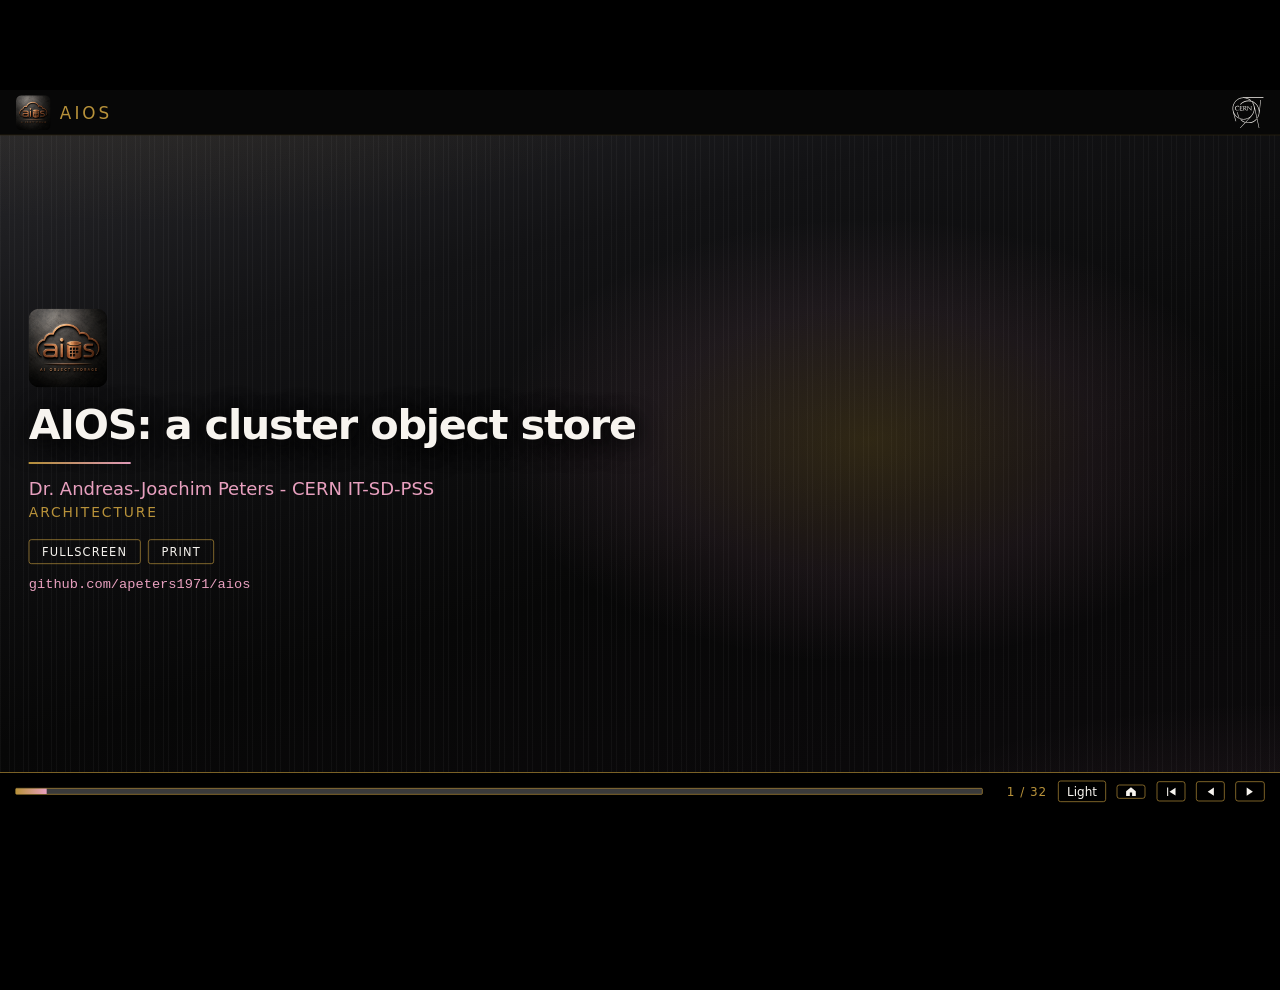
==== commit 3980510d: "Document packed segment bodies in the architecture deck and refresh the PowerPoint export. Co-author" ====
--- a/docs/AIOS-architecture-slides.html
+++ b/docs/AIOS-architecture-slides.html
@@ -3,7 +3,7 @@
 <head>
 <meta charset="utf-8">
 <meta name="viewport" content="width=device-width, initial-scale=1">
-<title>AIOS - a cluster object store for XRootD</title>
+<title>AIOS - a cluster object store</title>
 <style>
   :root {
     font-size: 18px;
@@ -160,6 +160,7 @@
   .cols { display: grid; gap: 0.85rem; }
   .cols.two { grid-template-columns: 1fr 1fr; }
   .cols.three { grid-template-columns: 1fr 1fr 1fr; }
+  .cols.four { grid-template-columns: 1fr 1fr 1fr 1fr; }
   .card { background: linear-gradient(180deg, var(--card-top), var(--card-bot));
     border: 1px solid var(--line); border-radius: 8px; padding: 0.85rem 1rem; }
   .card h3 { margin: 0 0 0.45rem; font-size: 1.2rem; color: var(--gold); font-weight: 400; }
@@ -535,7 +536,6 @@
 <body>
 <div class="deck">
   <div class="chrome">
-    <a class="logo-link" href="https://xrootd.org" target="_blank" rel="noopener noreferrer"><img class="logo-xrd" src="slides-assets/xrootd-logo.png" alt="XRootD"></a>
     <div class="brand">
       <img class="logo-aios" src="[data-uri]" alt="AIOS">
       <span class="brand-name">AIOS</span>
@@ -543,7 +543,6 @@
     <a class="logo-link" href="https://home.cern" target="_blank" rel="noopener noreferrer"><img class="logo-cern" src="slides-assets/cern-logo.svg" alt="CERN"></a>
   </div>
   <div class="slides">
-
     <section class="slide title on">
       <div class="title-glow" aria-hidden="true"></div>
       <div class="title-copy">
@@ -551,7 +550,7 @@
         <h1>AIOS: a cluster object store</h1>
         <div class="rule"></div>
         <p class="author">Dr. Andreas-Joachim Peters - CERN IT-SD-PSS</p>
-        <p class="event">XRootD Workshop Lyon 2026</p>
+        <p class="event">Architecture</p>
         <div class="title-actions">
           <button type="button" class="fs-btn" id="fs-title" title="Fullscreen (F)">Fullscreen</button>
           <button type="button" class="print-btn" id="print-title" title="Print">Print</button>
@@ -565,18 +564,40 @@
       <p class="topic">Objects, not pools</p>
       <div class="purpose">
         <div class="lbl now">What it addresses</div>
-        <p>Stores data as objects on a small cluster and presents that cluster to XRootD as a filesystem back-end. Placement is per object, not per pool. C++20, private project.</p>
+        <p>Durable versioned objects on a small C++20 cluster. Layout and storage class are chosen
+        per object version at write time. HTTP, S3, POSIX, kernel VFS and a block device sit on that
+        store; XRootD is one OSS plugin on the POSIX ABI.</p>
       </div>
       <div class="cols three" style="margin-top:1.2rem">
         <div class="card"><div class="lbl now">Cluster</div><h3>Gossip + map</h3>
-          <p><code>aiosd</code> peers join over signed TCP++ gossip. Each node rebuilds the same cluster map (epoch, targets, classes) from advertised capacity.</p></div>
+          <p><code>aiosd</code> peers join over signed TCP++ gossip. Each node rebuilds the same map (epoch, targets, classes) from advertised capacity.</p></div>
         <div class="card"><div class="lbl now">Place</div><h3>Class-scoped ring</h3>
           <p><code>place(oid, class, n)</code> walks a vnode ring. Primary is first in the acting set. Membership change remaps about <code>1/N</code> of objects.</p></div>
-        <div class="card"><div class="lbl later">Durability</div><h3>Replica or EC</h3>
-          <p>Replica fan-out, or erasure coding (<code>k+m</code>, XOR or ISA-L). Optional class transitions, cold bags, and POSIX/VBD backup.</p></div>
+        <div class="card"><div class="lbl now">Store</div><h3>SQLite + packed log</h3>
+          <p>Each target keeps tips and attrs in SQLite and appends bodies ≤ 16&nbsp;MiB to <code>segments/*.seg</code>. Replica or EC durability, with repair.</p></div>
       </div>
       <p class="note">Experimental. Do not use in production or with anything other than test data.</p>
       <p class="takeaway">Placement is per object, not per pool. Experimental. Test data only.</p>
+    </section>
+
+    <section class="slide">
+      <h2>Agenda</h2>
+      <p class="topic">The cluster first, then the local engine, then the access methods</p>
+      <div class="cols four">
+        <div class="card"><div class="lbl now">1–8 Cluster</div>
+          <h3>Gossip to quorum</h3>
+          <p>Targets, class-scoped CH placement, replica or EC, client I/O path, write quorum, class transitions.</p></div>
+        <div class="card"><div class="lbl now">9–10 Engine</div>
+          <h3>SQLite + packed log</h3>
+          <p>Tips stay in SQLite. Bodies ≤ 16&nbsp;MiB append to <code>segments/*.seg</code>. Range writes are deltas, not extent maps.</p></div>
+        <div class="card"><div class="lbl now">11–20 Access</div>
+          <h3>HTTP is native</h3>
+          <p>S3, STL, POSIX, FUSE, kernel VFS, VBD. XRootD is one OSS plugin on that POSIX ABI.</p></div>
+        <div class="card"><div class="lbl later">21–</div>
+          <h3>Lifecycle and ops</h3>
+          <p>Archive bags, backup snapshots, quota/QoS, admin. Then start-up, a local bench, security.</p></div>
+      </div>
+      <p class="takeaway">The object store is the product. Frontends, including XRootD, are adapters.</p>
     </section>
 
     <section class="slide">
@@ -595,11 +616,12 @@
             .hi { fill:#1e2a36; stroke:#e8a0bf; stroke-width:1.5; }
             .ok { fill:#1e2a36; stroke:#b8923a; stroke-width:1.5; }
             .ln { stroke:#e8a0bf; stroke-width:1.4; fill:none; }
+            .g { fill:#1e2a36; stroke:#2b3a4a; stroke-width:1.2; }
           </style>
           <rect class="box" x="20" y="86" width="170" height="76" rx="8"/>
           <text class="t" x="105" y="110" text-anchor="middle"><tspan class="tb">clients</tspan></text>
-          <text class="s" x="105" y="130" text-anchor="middle">HTTP · S3</text>
-          <text class="s" x="105" y="148" text-anchor="middle">FUSE · XRD</text>
+          <text class="s" x="105" y="130" text-anchor="middle">HTTP · S3 · STL</text>
+          <text class="s" x="105" y="148" text-anchor="middle">FUSE · POSIX</text>
           <line class="ln" x1="190" y1="124" x2="250" y2="124"/>
           <rect class="ok" x="250" y="40" width="320" height="168" rx="8"/>
           <text class="t" x="410" y="72" text-anchor="middle">primary <tspan class="tb">aiosd</tspan></text>
@@ -607,7 +629,7 @@
           <text class="s" x="410" y="116" text-anchor="middle">HTTP :7480 · HMAC / tickets</text>
           <text class="s" x="410" y="136" text-anchor="middle">local …/aios store</text>
           <text class="s" x="410" y="156" text-anchor="middle">tip publish after quorum</text>
-          <text class="s" x="410" y="176" text-anchor="middle">hybrid SQLite + FS bodies</text>
+          <text class="s" x="410" y="176" text-anchor="middle">SQLite meta + packed segments</text>
           <line class="ln" x1="570" y1="124" x2="630" y2="124"/>
           <rect class="hi" x="630" y="40" width="330" height="168" rx="8"/>
           <text class="t" x="795" y="72" text-anchor="middle"><tspan class="tb">acting set</tspan></text>
@@ -623,62 +645,68 @@
     </section>
 
     <section class="slide">
-      <h2><span class="n">2</span> Frontends</h2>
-      <p class="topic">One POSIX volume, several frontends</p>
-      <p class="lead"><code>libaios_posix</code> is a hierarchical filesystem on objects
-      (inode 1 = <code>/</code>, striped files, changelog directories). S3 and XRootD are built
-      on that ABI. A kernel virtual block device, <code>aiosvd</code>, exposes
-      object-striped volumes as <code>/dev/aiosvdN</code>.</p>
+      <h2><span class="n">2</span> Gossip and map</h2>
+      <p class="topic">Every node rebuilds the same cluster map from signed gossip</p>
+      <p class="lead">TCP++ frames (<code>AIOS</code> magic) carry Hello, Gossip, and object RPC.
+      HMAC-SHA256 over a canonical body + timestamp, keyed by <code>cluster_key</code>.</p>
+      <div class="cols three">
+        <div class="card"><div class="lbl now">Membership</div><h3>Peers</h3>
+          <ul class="tight">
+            <li>Join from config/CLI; empty peer list = bootstrap</li>
+            <li>States: <code>online</code> / <code>suspect</code> / <code>offline</code></li>
+            <li>Optional <code>monitors</code> hub-and-spoke</li>
+          </ul></div>
+        <div class="card"><div class="lbl now">Capacity</div><h3>fs_table</h3>
+          <ul class="tight">
+            <li>Each usable <code>.aios</code> target with <code>statvfs</code></li>
+            <li>Class, weight, rack, lifecycle <code>up|drain|off</code></li>
+            <li>Epoch is a content hash of the sorted target list</li>
+          </ul></div>
+        <div class="card"><div class="lbl later">Map</div><h3>place()</h3>
+          <ul class="tight">
+            <li>One vnode ring per storage class</li>
+            <li>Only <code>up</code> targets enter new placement</li>
+            <li>Drain still serves; repair evacuates</li>
+          </ul></div>
+      </div>
+      <p class="takeaway">The map is computed, not consensus-replicated. Gossip is the input.</p>
+    </section>
+
+    <section class="slide">
+      <h2><span class="n">3</span> Storage targets</h2>
+      <p class="topic">A mount becomes a target when it has a <code>.aios</code> marker</p>
+      <div class="cols two">
+        <div class="card">
+          <div class="lbl now">Marker</div>
+          <h3>.aios YAML</h3>
+          <ul class="tight">
+            <li><code>storage_class</code> required (<code>nvme</code>, <code>hdd</code>, …)</li>
+            <li><code>weight</code> optional; else filesystem size</li>
+            <li><code>state: up | drain | off</code></li>
+            <li><code>rack:</code> overwrites the node default</li>
+            <li>Daemon euid/egid must own <code>aios/</code></li>
+          </ul>
+        </div>
+        <div class="term">
+          <div class="term-chrome"><span class="term-dot r"></span><span class="term-dot y"></span><span class="term-dot g"></span>.aios</div>
+          <pre>storage_class: nvme
+weight: 4
+state: up
+targets: [data]</pre>
+        </div>
+      </div>
+      <p class="note">Weight autotune can advertise free space in TiB with hysteresis so small <code>statvfs</code> noise does not churn the epoch.</p>
+      <p class="takeaway">No pools to create. Discover mounts, declare a class, the ring appears.</p>
+    </section>
+
+    <section class="slide">
+      <h2><span class="n">4</span> Placement</h2>
+      <p class="topic">Consistent hashing with virtual nodes, one ring per class</p>
+      <p class="lead"><code>place(oid, map, n, class)</code>: <code>sha256(oid)</code> starts on the class ring,
+      then walk clockwise. Prefer distinct rack, then node, then same-node mounts. Primary is
+      <code>acting_set[0]</code>.</p>
       <div class="figwrap">
-        <svg class="fig" viewBox="0 0 980 268" xmlns="http://www.w3.org/2000/svg">
-          <style>
-            .t { fill:#eef3f8; font: 400 13px sans-serif; }
-            .tb { font-weight: 650; }
-            .s { fill:#9aabba; font: 12px sans-serif; }
-            .g { fill:#1e2a36; stroke:#2b3a4a; stroke-width:1.2; }
-            .ok { fill:#1e2a36; stroke:#b8923a; stroke-width:1.5; }
-            .hi { fill:#1e2a36; stroke:#e8a0bf; stroke-width:1.5; }
-          </style>
-          <rect class="g" x="16" y="16" width="148" height="56" rx="6"/>
-          <text class="t" x="90" y="40" text-anchor="middle"><tspan class="tb">POSIX</tspan></text>
-          <text class="s" x="90" y="56" text-anchor="middle">FUSE · aiosfs</text>
-          <rect class="g" x="176" y="16" width="148" height="56" rx="6"/>
-          <text class="t" x="250" y="40" text-anchor="middle"><tspan class="tb">VBD</tspan></text>
-          <text class="s" x="250" y="56" text-anchor="middle">/dev/aiosvdN</text>
-          <rect class="g" x="336" y="16" width="148" height="56" rx="6"/>
-          <text class="t" x="410" y="40" text-anchor="middle"><tspan class="tb">S3</tspan></text>
-          <text class="s" x="410" y="56" text-anchor="middle">SigV4 · optional GDS</text>
-          <rect class="hi" x="496" y="16" width="148" height="56" rx="6"/>
-          <text class="t" x="570" y="40" text-anchor="middle"><tspan class="tb">XRootD</tspan></text>
-          <text class="s" x="570" y="56" text-anchor="middle">libXrdAios</text>
-          <rect class="g" x="656" y="16" width="148" height="56" rx="6"/>
-          <text class="t" x="730" y="40" text-anchor="middle"><tspan class="tb">HTTP</tspan> / <tspan class="tb">STL</tspan></text>
-          <text class="s" x="730" y="56" text-anchor="middle">/o · libaios_client</text>
-          <rect class="g" x="816" y="16" width="148" height="56" rx="6"/>
-          <text class="t" x="890" y="40" text-anchor="middle"><tspan class="tb">admin</tspan></text>
-          <text class="s" x="890" y="56" text-anchor="middle">UI · /metrics</text>
-
-          <rect class="ok" x="16" y="96" width="628" height="56" rx="8"/>
-          <text class="t" x="330" y="120" text-anchor="middle"><tspan class="tb">libaios_posix</tspan></text>
-          <text class="s" x="330" y="138" text-anchor="middle">inode tree · 1 MiB stripes · prefetchv · uid/gid</text>
-
-          <rect class="ok" x="16" y="176" width="948" height="72" rx="8"/>
-          <text class="t" x="490" y="206" text-anchor="middle"><tspan class="tb">aiosd</tspan> cluster</text>
-          <text class="s" x="490" y="228" text-anchor="middle">object API :7480 · TCP++ gossip/RPC · local …/aios stores</text>
-        </svg>
-      </div>
-      <p class="note">FUSE, kernel <code>aiosfs</code>, S3, and XRootD share the POSIX volume. <code>aiosvd</code> is a separate object-striped block device (COW clones, discard; optional NFS of aiosfs). Raw object clients PUT/GET oids directly.</p>
-      <p class="takeaway">One POSIX volume. FUSE, S3, and XRootD share that ABI.</p>
-    </section>
-
-    <section class="slide">
-      <h2><span class="n">3</span> XRootD OSS</h2>
-      <p class="topic">Native XrdOfs, AIOS as the OSS</p>
-      <p class="lead">The gateway is an ordinary xrootd process. <code>libXrdAios.so</code>
-      is an OSS plugin: filesystem operations become <code>aios_posix_*</code> calls
-      against a mounted volume. Clients remain unchanged: <code>xrdcp</code>, ROOT, XrdCl.</p>
-      <div class="figwrap">
-        <svg class="fig" viewBox="0 0 980 210" xmlns="http://www.w3.org/2000/svg">
+        <svg class="fig" viewBox="0 0 980 220" xmlns="http://www.w3.org/2000/svg">
           <style>
             .t { fill:#eef3f8; font: 400 13px sans-serif; }
             .tb { font-weight: 650; }
@@ -687,96 +715,620 @@
             .hi { fill:#1e2a36; stroke:#e8a0bf; stroke-width:1.5; }
             .ok { fill:#1e2a36; stroke:#b8923a; stroke-width:1.5; }
             .ln { stroke:#e8a0bf; stroke-width:1.4; fill:none; }
+            .g { fill:#1e2a36; stroke:#2b3a4a; stroke-width:1.2; }
           </style>
-          <rect class="box" x="16" y="64" width="150" height="80" rx="8"/>
-          <text class="t" x="91" y="96" text-anchor="middle"><tspan class="tb">xrdcp</tspan> · <tspan class="tb">ROOT</tspan></text>
-          <text class="s" x="91" y="116" text-anchor="middle">root://host:1094/</text>
-          <line class="ln" x1="166" y1="104" x2="214" y2="104"/>
-          <rect class="box" x="214" y="64" width="150" height="80" rx="8"/>
-          <text class="t" x="289" y="96" text-anchor="middle"><tspan class="tb">XrdOfs</tspan></text>
-          <text class="s" x="289" y="116" text-anchor="middle">native OFS</text>
-          <line class="ln" x1="364" y1="104" x2="412" y2="104"/>
-          <rect class="hi" x="412" y="48" width="240" height="112" rx="8"/>
-          <text class="t" x="532" y="80" text-anchor="middle"><tspan class="tb">libXrdAios.so</tspan></text>
-          <text class="s" x="532" y="102" text-anchor="middle">OSS plugin</text>
-          <text class="s" x="532" y="122" text-anchor="middle">ofs.osslib</text>
-          <text class="s" x="532" y="142" text-anchor="middle">app_label = xrd</text>
-          <line class="ln" x1="652" y1="104" x2="700" y2="104"/>
-          <rect class="ok" x="700" y="48" width="260" height="112" rx="8"/>
-          <text class="t" x="830" y="80" text-anchor="middle"><tspan class="tb">aiosd</tspan></text>
-          <text class="s" x="830" y="102" text-anchor="middle">HTTP object API</text>
-          <text class="s" x="830" y="122" text-anchor="middle">volume = default</text>
-          <text class="s" x="830" y="142" text-anchor="middle">placement + replicas</text>
+          <rect class="ok" x="20" y="28" width="300" height="164" rx="8"/>
+          <text class="t" x="170" y="60" text-anchor="middle"><tspan class="tb">nvme ring</tspan></text>
+          <text class="s" x="170" y="86" text-anchor="middle">weight × vnodes_per_target</text>
+          <text class="s" x="170" y="108" text-anchor="middle">clamp min_vnodes … max_vnodes</text>
+          <text class="s" x="170" y="130" text-anchor="middle">up only for new place()</text>
+          <text class="s" x="170" y="152" text-anchor="middle">drain stays in the map</text>
+          <line class="ln" x1="320" y1="110" x2="360" y2="110"/>
+          <rect class="hi" x="360" y="28" width="300" height="164" rx="8"/>
+          <text class="t" x="510" y="60" text-anchor="middle"><tspan class="tb">acting set</tspan></text>
+          <text class="s" x="510" y="86" text-anchor="middle">n replicas or k+m shards</text>
+          <text class="s" x="510" y="108" text-anchor="middle">failure domain: rack → node</text>
+          <text class="s" x="510" y="130" text-anchor="middle">too few up → no_targets</text>
+          <text class="s" x="510" y="152" text-anchor="middle">add/remove remaps ~1/N</text>
+          <line class="ln" x1="660" y1="110" x2="700" y2="110"/>
+          <rect class="box" x="700" y="28" width="260" height="164" rx="8"/>
+          <text class="t" x="830" y="60" text-anchor="middle"><tspan class="tb">attrs win</tspan></text>
+          <text class="s" x="830" y="86" text-anchor="middle">aios.layout</text>
+          <text class="s" x="830" y="108" text-anchor="middle">aios.storage_class</text>
+          <text class="s" x="830" y="130" text-anchor="middle">GET / repair use the tip</text>
+          <text class="s" x="830" y="152" text-anchor="middle">not cluster defaults</text>
         </svg>
       </div>
-      <p class="note">Built when CMake finds XRootD ≥ 5 (<code>AIOS_WITH_XROOTD</code>, <code>XRootD_ROOT</code>). If XRootD is absent, the plugin is skipped. Feature bit: <code>XRDOSS_HASNAIO</code>.</p>
-      <p class="takeaway">The gateway is an ordinary xrootd. <code>ReadV</code> uses the same kernel prefetch UAPI as FUSE and aiosfs.</p>
-    </section>
-
-    <section class="slide">
-      <h2><span class="n">3</span> XRootD OSS</h2>
-      <p class="topic">Identity is a local passwd map</p>
-      <p class="lead">Each client operation reads <code>XrdSecEntity::name</code>, maps it
-      with <code>getpwnam_r</code>, and sets the POSIX caller. Mode bits on AIOS
-      inodes then apply. Unknown names are rejected (fail closed).</p>
+      <p class="takeaway">Request headers, then prefix <code>layout_rules</code>, then cluster defaults.</p>
+    </section>
+
+    <section class="slide">
+      <h2><span class="n">5</span> Durability</h2>
+      <p class="topic">Replica copies or erasure-coded shards, chosen per PUT</p>
+      <table class="cmp">
+        <tr><th>Mode</th><th>Write</th><th>Read / repair</th></tr>
+        <tr><td><code>replica</code></td><td>Primary writes the full object and fans out identical copies; ACK at <code>write_quorum</code></td>
+            <td>GET from primary; repair copies missing replicas</td></tr>
+        <tr><td><code>ec</code></td><td>Primary stripes into <code>ec_k + ec_m</code> shards (one per acting-set target)</td>
+            <td>GET reconstructs from any <code>k</code>; repair rebuilds a missing shard</td></tr>
+      </table>
+      <p class="note">Codec is <code>xor</code> when <code>m = 1</code>, else ISA-L Reed–Solomon. Ranged PUT is rejected under EC. Per-PUT headers <code>x-aios-layout</code> / <code>x-aios-ec-*</code> override cluster <code>durability</code>.</p>
+      <p class="takeaway">No pools. The version records how it was stored; repair reads those attrs.</p>
+    </section>
+
+    <section class="slide">
+      <h2><span class="n">6</span> I/O path</h2>
+      <p class="topic">Primary as data plane, or coordinator only</p>
+      <div class="cols two">
+        <div class="card"><div class="lbl now">io_path: server</div><h3>Default</h3>
+          <p>Clients PUT the body to the primary. <code>aiosd</code> fans out replica copies or EC shards. S3, curl, and the kernel HTTP client stay on this path. Range and append always do.</p></div>
+        <div class="card"><div class="lbl later">io_path: client</div><h3>Smart clients</h3>
+          <p><code>POST /o/{oid}/prepare</code> allocates <code>seq</code> and a short HMAC grant. The client writes each copy/shard with <code>PUT …/install</code>, then <code>POST …/publish</code>. Primary still owns locks, preconditions, and the tip.</p></div>
+      </div>
+      <p class="note"><code>libaios_client</code> <code>SessionConfig::io_path</code> is <code>auto</code> (from <code>GET /map</code>), <code>server</code>, or <code>client</code>.</p>
+      <p class="takeaway">The primary always coordinates seq and publish. Only the body path is optional.</p>
+    </section>
+
+    <section class="slide">
+      <h2><span class="n">7</span> Write quorum</h2>
+      <p class="topic">Prepare, install, publish — tip moves only after quorum</p>
+      <div class="figwrap">
+        <svg class="fig" viewBox="0 0 980 200" xmlns="http://www.w3.org/2000/svg">
+          <style>
+            .t { fill:#eef3f8; font: 400 13px sans-serif; }
+            .tb { font-weight: 650; }
+            .s { fill:#9aabba; font: 12px sans-serif; }
+            .box { fill:#1e2a36; stroke:#2b3a4a; stroke-width:1.2; }
+            .hi { fill:#1e2a36; stroke:#e8a0bf; stroke-width:1.5; }
+            .ok { fill:#1e2a36; stroke:#b8923a; stroke-width:1.5; }
+            .ln { stroke:#e8a0bf; stroke-width:1.4; fill:none; }
+            .g { fill:#1e2a36; stroke:#2b3a4a; stroke-width:1.2; }
+          </style>
+          <rect class="ok" x="16" y="36" width="220" height="128" rx="8"/>
+          <text class="t" x="126" y="76" text-anchor="middle"><tspan class="tb">prepare</tspan></text>
+          <text class="s" x="126" y="100" text-anchor="middle">new immutable seq</text>
+          <text class="s" x="126" y="122" text-anchor="middle">tip unpublished</text>
+          <rect class="hi" x="256" y="36" width="220" height="128" rx="8"/>
+          <text class="t" x="366" y="76" text-anchor="middle"><tspan class="tb">install</tspan></text>
+          <text class="s" x="366" y="100" text-anchor="middle">TCP++ ObjectPut</text>
+          <text class="s" x="366" y="122" text-anchor="middle">replicas pack locally</text>
+          <rect class="ok" x="496" y="36" width="220" height="128" rx="8"/>
+          <text class="t" x="606" y="76" text-anchor="middle"><tspan class="tb">quorum</tspan></text>
+          <text class="s" x="606" y="100" text-anchor="middle">write_quorum (and k)</text>
+          <text class="s" x="606" y="122" text-anchor="middle">else ObjectAbortVersion</text>
+          <rect class="box" x="736" y="36" width="228" height="128" rx="8"/>
+          <text class="t" x="850" y="76" text-anchor="middle"><tspan class="tb">publish</tspan></text>
+          <text class="s" x="850" y="100" text-anchor="middle">ObjectPublishTip</text>
+          <text class="s" x="850" y="122" text-anchor="middle">trim max_versions</text>
+        </svg>
+      </div>
+      <p class="note">Wrong node → HTTP <strong>307</strong>. Replica <code>fs_path</code> is never taken from the wire. Background repair heals under-replication from tip attrs.</p>
+      <p class="takeaway">A failed quorum aborts the version. Readers never see a half-installed tip.</p>
+    </section>
+
+    <section class="slide">
+      <h2><span class="n">8</span> Class transitions</h2>
+      <p class="topic">Move tips between classes under policy, still 1:1</p>
       <div class="cols two">
         <div class="card">
-          <div class="lbl now">Caller</div>
-          <h3>entity.name → uid/gid</h3>
-          <ul class="tight">
-            <li>Missing or unknown name → <code>-EACCES</code></li>
-            <li>Mapped uid <code>0</code> → POSIX root bypass</li>
-            <li>No environment (internal server call) → mount defaults</li>
-            <li>Opener uid/gid stored on the file; restored on Read/Write/Close</li>
-            <li>Configure <code>sec.protocol</code> so <code>name</code> is a local account</li>
+          <div class="lbl now">Policy</div>
+          <h3>transition_rules</h3>
+          <ul class="tight">
+            <li>Prefix + <code>from</code> / <code>to</code> class</li>
+            <li>Optional layout change on migrate (<code>replica</code> → <code>ec</code>)</li>
+            <li>Destination primary copies or re-encodes</li>
+            <li>Dual-homed via <code>aios.storage_class_prev</code></li>
+            <li>Drain source once destination has quorum</li>
           </ul>
         </div>
+        <div class="term">
+          <div class="term-chrome"><span class="term-dot r"></span><span class="term-dot y"></span><span class="term-dot g"></span>aiosd.yaml</div>
+          <pre>transition_rules:
+  - prefix: "cold/"
+    from: nvme
+    to: hdd
+    layout: ec
+    ec_k: 2
+    ec_m: 1</pre>
+        </div>
+      </div>
+      <p class="note">A client PUT with <code>x-aios-storage-class</code> can also retarget a tip. Cold data does not 1:1-copy onto tape — that is packed bags.</p>
+      <p class="takeaway">Warm migration is still objects. Tape is a different path.</p>
+    </section>
+
+    <section class="slide">
+      <h2><span class="n">9</span> Local store</h2>
+      <p class="topic">SQLite holds the map; bodies live in a packed log</p>
+      <p class="lead">Each <code>…/aios/</code> target shards by oid hash. Tips, attrs, versions,
+      prefix list, and placement stay in SQLite. Bodies ≤ 16&nbsp;MiB are appended to
+      <code>segments/*.seg</code>. Larger bodies (or <code>force_mode=fs</code>) stay one file
+      per version. Replicas pack locally; they never reuse a peer locator.</p>
+      <div class="figwrap">
+        <svg class="fig" viewBox="0 0 980 248" xmlns="http://www.w3.org/2000/svg">
+          <style>
+            .t { fill:#eef3f8; font: 400 13px sans-serif; }
+            .tb { font-weight: 650; }
+            .s { fill:#9aabba; font: 12px sans-serif; }
+            .box { fill:#1e2a36; stroke:#2b3a4a; stroke-width:1.2; }
+            .hi { fill:#1e2a36; stroke:#e8a0bf; stroke-width:1.5; }
+            .ok { fill:#1e2a36; stroke:#b8923a; stroke-width:1.5; }
+            .ln { stroke:#e8a0bf; stroke-width:1.4; fill:none; }
+            .g { fill:#1e2a36; stroke:#2b3a4a; stroke-width:1.2; }
+          </style>
+          <rect class="ok" x="20" y="40" width="300" height="168" rx="8"/>
+          <text class="t" x="170" y="72" text-anchor="middle"><tspan class="tb">SQLite</tspan></text>
+          <text class="s" x="170" y="96" text-anchor="middle">tips · versions · attrs</text>
+          <text class="s" x="170" y="116" text-anchor="middle">deltas · prefix list</text>
+          <text class="s" x="170" y="136" text-anchor="middle">placement inverse index</text>
+          <text class="s" x="170" y="156" text-anchor="middle">STAT / publish / abort</text>
+          <text class="s" x="170" y="176" text-anchor="middle">locator in the version row</text>
+          <line class="ln" x1="320" y1="124" x2="360" y2="124"/>
+          <rect class="hi" x="360" y="40" width="300" height="168" rx="8"/>
+          <text class="t" x="510" y="72" text-anchor="middle"><tspan class="tb">packed log</tspan></text>
+          <text class="s" x="510" y="96" text-anchor="middle">segments/*.seg · 1 GiB</text>
+          <text class="s" x="510" y="116" text-anchor="middle">append-only AOBJ records</text>
+          <text class="s" x="510" y="136" text-anchor="middle">seg/id.seg:off:len</text>
+          <text class="s" x="510" y="156" text-anchor="middle">pread · io_uring get_many</text>
+          <text class="s" x="510" y="176" text-anchor="middle">≤ 16 MiB (seg_max_record)</text>
+          <line class="ln" x1="660" y1="124" x2="700" y2="124"/>
+          <rect class="box" x="700" y="40" width="260" height="168" rx="8"/>
+          <text class="t" x="830" y="72" text-anchor="middle"><tspan class="tb">files</tspan></text>
+          <text class="s" x="830" y="96" text-anchor="middle">objects/ab/cd/…</text>
+          <text class="s" x="830" y="116" text-anchor="middle">one file per version</text>
+          <text class="s" x="830" y="136" text-anchor="middle">&gt; seg_max_record</text>
+          <text class="s" x="830" y="156" text-anchor="middle">or force_mode=fs</text>
+          <text class="s" x="830" y="176" text-anchor="middle">clone/COW on range fold</text>
+        </svg>
+      </div>
+      <p class="note"><code>put_range</code> keeps SQLite deltas over the immutable packed or FS base. Abort unlinks a standalone file; packed records wait for segment GC.</p>
+      <p class="takeaway">Location is a per-node locator, not a replicated content hash.</p>
+    </section>
+
+    <section class="slide pack">
+      <h2><span class="n">10</span> Versions and ranges</h2>
+      <p class="topic">Immutable seq, SQLite deltas, no extent map</p>
+      <div class="cols three">
+        <div class="card"><div class="lbl now">Versions</div><h3>max_versions</h3>
+          <ul class="tight">
+            <li>Every mutate creates a new <code>seq</code></li>
+            <li>Delete is a marker version</li>
+            <li>Redirect versions point at another oid</li>
+            <li>Publish trims to <code>max_versions</code> (16)</li>
+          </ul></div>
+        <div class="card"><div class="lbl now">put_range</div><h3>O(io), not O(object)</h3>
+          <ul class="tight">
+            <li>Patch rows in <code>version_deltas</code></li>
+            <li>Same packed or FS base</li>
+            <li>Fold after 64 patches, 1&nbsp;MiB, or &gt;256&nbsp;KiB write</li>
+            <li>CRC32C per 64&nbsp;KiB block</li>
+          </ul></div>
+        <div class="card"><div class="lbl later">Replica</div><h3>ObjectInstallRange</h3>
+          <ul class="tight">
+            <li>Re-apply the patch on the local tip</li>
+            <li><code>base_seq</code> must match</li>
+            <li>Else full-body install</li>
+            <li><code>set_attr</code> shares the locator</li>
+          </ul></div>
+      </div>
+      <p class="takeaway">GET is STAT in SQLite, then pread. <code>get_many</code> batches with io_uring when liburing is there.</p>
+    </section>
+
+    <section class="slide">
+      <h2><span class="n">11</span> Access methods</h2>
+      <p class="topic">One object API, several adapters</p>
+      <p class="lead">Raw clients speak HTTP or STL. Hierarchical names go through
+      <code>libaios_posix</code>. The kernel VBD is a separate stripe layout, not that ABI.
+      XRootD is an OSS plugin on the same POSIX volume as FUSE and S3.</p>
+      <div class="figwrap">
+        <svg class="fig" viewBox="0 0 980 268" xmlns="http://www.w3.org/2000/svg">
+          <style>
+            .t { fill:#eef3f8; font: 400 13px sans-serif; }
+            .tb { font-weight: 650; }
+            .s { fill:#9aabba; font: 12px sans-serif; }
+            .box { fill:#1e2a36; stroke:#2b3a4a; stroke-width:1.2; }
+            .hi { fill:#1e2a36; stroke:#e8a0bf; stroke-width:1.5; }
+            .ok { fill:#1e2a36; stroke:#b8923a; stroke-width:1.5; }
+            .ln { stroke:#e8a0bf; stroke-width:1.4; fill:none; }
+            .g { fill:#1e2a36; stroke:#2b3a4a; stroke-width:1.2; }
+          </style>
+          <rect class="hi" x="16" y="16" width="148" height="56" rx="6"/>
+          <text class="t" x="90" y="40" text-anchor="middle"><tspan class="tb">HTTP</tspan> / <tspan class="tb">STL</tspan></text>
+          <text class="s" x="90" y="56" text-anchor="middle">/o · libaios_client</text>
+          <rect class="g" x="176" y="16" width="148" height="56" rx="6"/>
+          <text class="t" x="250" y="40" text-anchor="middle"><tspan class="tb">POSIX</tspan></text>
+          <text class="s" x="250" y="56" text-anchor="middle">FUSE · aiosfs</text>
+          <rect class="g" x="336" y="16" width="148" height="56" rx="6"/>
+          <text class="t" x="410" y="40" text-anchor="middle"><tspan class="tb">S3</tspan></text>
+          <text class="s" x="410" y="56" text-anchor="middle">SigV4 · optional GDS</text>
+          <rect class="g" x="496" y="16" width="148" height="56" rx="6"/>
+          <text class="t" x="570" y="40" text-anchor="middle"><tspan class="tb">VBD</tspan></text>
+          <text class="s" x="570" y="56" text-anchor="middle">/dev/aiosvdN</text>
+          <rect class="g" x="656" y="16" width="148" height="56" rx="6"/>
+          <text class="t" x="730" y="40" text-anchor="middle"><tspan class="tb">XRootD</tspan></text>
+          <text class="s" x="730" y="56" text-anchor="middle">libXrdAios OSS</text>
+          <rect class="g" x="816" y="16" width="148" height="56" rx="6"/>
+          <text class="t" x="890" y="40" text-anchor="middle"><tspan class="tb">admin</tspan></text>
+          <text class="s" x="890" y="56" text-anchor="middle">UI · /metrics</text>
+
+          <rect class="ok" x="176" y="96" width="628" height="56" rx="8"/>
+          <text class="t" x="490" y="120" text-anchor="middle"><tspan class="tb">libaios_posix</tspan></text>
+          <text class="s" x="490" y="138" text-anchor="middle">inode tree · 1 MiB stripes · prefetchv · uid/gid</text>
+
+          <rect class="ok" x="16" y="176" width="948" height="72" rx="8"/>
+          <text class="t" x="490" y="206" text-anchor="middle"><tspan class="tb">aiosd</tspan> cluster</text>
+          <text class="s" x="490" y="228" text-anchor="middle">object API :7480 · TCP++ gossip/RPC · local …/aios stores</text>
+        </svg>
+      </div>
+      <p class="note">FUSE, kernel <code>aiosfs</code>, S3, and XRootD share one POSIX volume. Optional NFS re-exports an <code>aiosfs</code> mount. Raw object clients PUT/GET oids directly.</p>
+      <p class="takeaway">HTTP is the native API. POSIX is a filesystem on objects. XRootD is one client of that filesystem.</p>
+    </section>
+
+    <section class="slide pack">
+      <h2><span class="n">12</span> HTTP object API</h2>
+      <p class="topic"><code>http_listen</code> (default <code>:7480</code>). Bodies are raw octets.</p>
+      <table class="cmp">
+        <tr><th>Area</th><th>Endpoints</th></tr>
+        <tr><td>Objects</td><td><code>PUT/GET/HEAD/DELETE /o/{oid}</code>, versions, purge, ranged I/O, append</td></tr>
+        <tr><td>List / map</td><td><code>GET /o?prefix=</code>, <code>GET /map</code></td></tr>
+        <tr><td>Transactions</td><td><code>POST /txn</code>, prepare put/delete, commit/abort</td></tr>
+        <tr><td>Locks</td><td><code>POST/GET/DELETE /o/{oid}/lock</code>; mutates need <code>x-aios-lock-token</code></td></tr>
+        <tr><td>Watches</td><td>Long-poll <code>GET /o/{oid}/watch</code>, <code>GET /watch?prefix=</code></td></tr>
+        <tr><td>Pub/sub</td><td><code>/pubsub/{topic}</code> ephemeral, buffered, or durable</td></tr>
+      </table>
+      <p class="note">Optional native TLS (<code>http_tls_cert</code> / <code>http_tls_key</code>) covers the object API, admin, metrics, and ticket grant together. Kernel modules stay plain HTTP on the private network.</p>
+      <p class="takeaway">Wrong primary → 307 with <code>Location</code>. Layout headers ride on the PUT.</p>
+    </section>
+
+    <section class="slide">
+      <h2><span class="n">13</span> Coordination</h2>
+      <p class="topic">Transactions, locks, watches, pub/sub — on the object API</p>
+      <div class="cols two">
+        <div class="card"><div class="lbl now">Txn / locks</div><h3>Primary-local</h3>
+          <ul class="tight">
+            <li>Cross-object <code>/txn</code>: prepare unpublished versions, commit in oid-sorted order</li>
+            <li>Locks are TTL leases; mutates without the token → <code>409</code></li>
+            <li>Locks and watches are in-memory (lost on restart or primary move)</li>
+          </ul></div>
+        <div class="card"><div class="lbl later">Watches / pubsub</div><h3>Long-poll</h3>
+          <ul class="tight">
+            <li>Per-oid or prefix watch until tip <code>seq</code> moves</li>
+            <li>Pub/sub: ephemeral fanout, buffered ring, or durable objects</li>
+            <li>Preconditions: <code>If-Match</code> / <code>If-None-Match</code> / attr predicates</li>
+          </ul></div>
+      </div>
+      <p class="takeaway">These are object-API features. POSIX rename uses <code>/txn</code>; <code>flock</code> uses object locks.</p>
+    </section>
+
+    <section class="slide">
+      <h2><span class="n">14</span> Authentication</h2>
+      <p class="topic">Cluster key is the node secret; clients should use principals</p>
+      <table class="cmp">
+        <tr><th>Surface</th><th>Mechanism</th></tr>
+        <tr><td>TCP++ gossip / RPC</td><td>HMAC-SHA256 keyed by <code>cluster_key</code> (nodes only)</td></tr>
+        <tr><td>HTTP, ticket</td><td><code>POST /auth/ticket</code> proves the principal key; requests use a per-session HMAC</td></tr>
+        <tr><td>HTTP, shared key</td><td>Legacy; full access. Pin with <code>http_shared_key_clients: loopback</code></td></tr>
+        <tr><td>S3</td><td>AWS SigV4; global root plus per-bucket IAM keys</td></tr>
+      </table>
+      <p class="note">Roles: <code>client</code> (oid-prefix caps), <code>admin</code>, <code>node</code>. Tickets are AES-GCM sealed; any node verifies without an issuer. Body SHA-256 is signed on first-party clients.</p>
+      <p class="takeaway">Holding <code>cluster_key</code> is every power. HTTP clients should not have it.</p>
+    </section>
+
+    <section class="slide">
+      <h2><span class="n">15</span> S3 gateway</h2>
+      <p class="topic">SigV4 on a real POSIX volume, not a separate namespace</p>
+      <p class="lead"><code>s3_listen</code> mounts <code>libaios_posix</code> against loopback HTTP.
+      Buckets are directories, keys are files in <code>s3_volume</code>, shared with FUSE and <code>aiosfs</code>.</p>
+      <div class="cols two">
+        <div class="card"><div class="lbl now">Ops</div><h3>Core AWS</h3>
+          <ul class="tight">
+            <li>Buckets, objects, ListObjectsV2, CopyObject</li>
+            <li>Multipart, Range GET</li>
+            <li>Optional GPUDirect / cuObject RDMA</li>
+            <li>Native TLS via <code>s3_tls_cert</code></li>
+          </ul></div>
+        <div class="card"><div class="lbl later">IAM</div><h3>Per-bucket keys</h3>
+          <ul class="tight">
+            <li>Global: <code>s3_access_key</code> / <code>cluster_key</code> as uid 0</li>
+            <li>IAM key: uid/gid + allowlisted buckets</li>
+            <li>Credentials are a CAS cluster object</li>
+            <li>Quota/QoS on the POSIX volume apply</li>
+          </ul></div>
+      </div>
+      <p class="takeaway">S3 is another mount of the same inode tree, not a second store.</p>
+    </section>
+
+    <section class="slide">
+      <h2><span class="n">16</span> STL client</h2>
+      <p class="topic"><code>libaios_client</code> maps named STL-style objects onto HTTP</p>
+      <div class="cols two">
+        <div class="card"><div class="lbl now">Types</div><h3>Persistent containers</h3>
+          <ul class="tight">
+            <li><code>aios::string</code> — whole JSON tip, CAS</li>
+            <li><code>map</code> / <code>unordered_map</code> / <code>set</code> / <code>list</code> / <code>deque</code></li>
+            <li>Changelog via <code>POST /o/{oid}/append</code></li>
+            <li><code>aios::mutex</code> — HTTP object lock</li>
+          </ul></div>
+        <div class="card"><div class="lbl later">SYNC / ASYNC</div><h3>Visibility</h3>
+          <ul class="tight">
+            <li>SYNC: every mutate appends a framed op</li>
+            <li>ASYNC: local dirty; <code>flush()</code> publishes a batch</li>
+            <li><code>compact()</code> snapshots and truncates the log</li>
+            <li>Typed keys still persist as UTF-8 decimal</li>
+          </ul></div>
+      </div>
+      <p class="takeaway">The C++ API is the object store, not a cache in front of it.</p>
+    </section>
+
+    <section class="slide pack">
+      <h2><span class="n">17</span> POSIX volume</h2>
+      <p class="topic"><code>libaios_posix</code>: a hierarchical filesystem on ordinary objects</p>
+      <div class="cols three">
+        <div class="card"><div class="lbl now">Layout</div><h3>No MDS</h3>
+          <ul class="tight">
+            <li>Inode 1 is <code>/</code></li>
+            <li>Directories: append-only dentry changelog</li>
+            <li>Files: 1&nbsp;MiB chunk stripes, parallel PUT</li>
+            <li>Hard links, xattrs, <code>flock</code> on the inode oid</li>
+          </ul></div>
+        <div class="card"><div class="lbl now">Rules</div><h3>posix_layout_rules</h3>
+          <ul class="tight">
+            <li>Meta vs data class/layout by path prefix</li>
+            <li>Longest match; live cluster object</li>
+            <li>Cross-domain rename → <code>EXDEV</code></li>
+            <li>Virtual <code>aios.rbytes</code> subtree stats</li>
+          </ul></div>
+        <div class="card"><div class="lbl later">I/O</div><h3>prefetchv</h3>
+          <ul class="tight">
+            <li>Up to 256 ranges as one backend batch</li>
+            <li>Same UAPI on FUSE and kernel aiosfs</li>
+            <li>Cross-directory rename uses <code>/txn</code></li>
+            <li><code>aios-posix-fsck</code> without a mount</li>
+          </ul></div>
+      </div>
+      <p class="takeaway">Meta is objects. There is no separate metadata server.</p>
+    </section>
+
+    <section class="slide">
+      <h2><span class="n">18</span> FUSE</h2>
+      <p class="topic">Directory leases so create is not a dozen round trips</p>
+      <p class="lead"><code>aios-fuse</code> / <code>aios-fusell</code> mount the inode API (writeback, shared ino for hard links).
+      A directory a mount is changing is leased: lookup/readdir hit an in-memory table; a flusher commits changelog batches.</p>
+      <div class="cols two">
+        <div class="card"><div class="lbl now">Lease</div><h3>Server lock on dir meta</h3>
+          <ul class="tight">
+            <li>Renewed every second while held</li>
+            <li>Other mounts ask it back; 5&nbsp;s grace</li>
+            <li>Durable at <code>fsync(dir)</code> / <code>syncfs</code> / unmount</li>
+            <li><code>-o nolease</code> restores per-op commits</li>
+          </ul></div>
+        <div class="term">
+          <div class="term-chrome"><span class="term-dot r"></span><span class="term-dot y"></span><span class="term-dot g"></span>mount</div>
+          <pre>aios-fuse -o endpoint=127.0.0.1:7480,\
+    cluster_key=$KEY,volume=default \
+    /mnt/aios</pre>
+        </div>
+      </div>
+      <p class="takeaway">The kernel cache and the object tip agree because both FUSE binaries use the inode API.</p>
+    </section>
+
+    <section class="slide">
+      <h2><span class="n">19</span> Kernel VFS</h2>
+      <p class="topic">AlmaLinux 9 / 5.14: in-kernel HTTP or upcall into posix</p>
+      <div class="cols three">
+        <div class="card"><div class="lbl now">aios_http</div><h3>In-kernel client</h3>
+          <ul class="tight">
+            <li>HTTP/1.1 + AIOS-HMAC</li>
+            <li>Keep-alive, reconnect, timeouts</li>
+            <li><code>Content-Range</code> PUT</li>
+            <li>Tickets; signed body SHA-256</li>
+          </ul></div>
+        <div class="card"><div class="lbl now">aiosfs</div><h3>mount -t aios</h3>
+          <ul class="tight">
+            <li><code>backend=http</code> or <code>upcall</code> + kbridge</li>
+            <li>Page cache + <code>O_DIRECT</code></li>
+            <li>xattrs, punch-hole, hardlinks</li>
+            <li>Locks are node-local</li>
+          </ul></div>
+        <div class="card"><div class="lbl later">NFS</div><h3>Re-export</h3>
+          <ul class="tight">
+            <li>Export the aiosfs path via nfsd</li>
+            <li>Not a FUSE mount</li>
+            <li>Clients see a normal NFS share</li>
+          </ul></div>
+      </div>
+      <p class="takeaway">Kernel HTTP is still plaintext. Put those mounts on the private network.</p>
+    </section>
+
+    <section class="slide">
+      <h2><span class="n">20</span> Block volumes</h2>
+      <p class="topic"><code>aiosvd</code>: object-striped <code>/dev/aiosvdN</code></p>
+      <div class="cols two">
         <div class="card">
-          <div class="lbl later">I/O</div>
-          <h3>ReadV is one prefetch</h3>
-          <ul class="tight">
-            <li><code>ReadV</code> calls <code>aios_posix_prefetchv</code> first</li>
-            <li>Covering stripe chunks, then each iovec via <code>Read</code></li>
-            <li>Same 256-range / 256 MiB cap as FUSE/kernel <code>AIOS_IOC_PREFETCHV</code></li>
-            <li>Create, open, write, stat, mkdir, rmdir, unlink, rename, truncate, chmod, readdir</li>
-            <li>TPC and AIO stay in native XrdOfs</li>
+          <div class="lbl now">Device</div>
+          <h3>blk-mq over stripes</h3>
+          <ul class="tight">
+            <li>Partial writes prefer ranged PUT</li>
+            <li>Discard / WRITE_ZEROES, FLUSH/FUA</li>
+            <li>Resize (CAS header), rename</li>
+            <li>Lightweight COW clone</li>
+            <li>QoS map knobs on the device</li>
           </ul>
         </div>
-      </div>
-      <p class="note">FUSE, S3 IAM, and XRootD all pass through <code>aios_posix_set_caller</code>. Quotas and QoS on the POSIX volume therefore apply to XRootD writes as well.</p>
-      <p class="takeaway">Identity is a local passwd map. Unknown names are rejected.</p>
-    </section>
-
-    <section class="slide">
-      <h2><span class="n">4</span> Start-up</h2>
-      <p class="topic">Start aiosd, then apply a minimal OSS configuration</p>
+        <div class="term">
+          <div class="term-chrome"><span class="term-dot r"></span><span class="term-dot y"></span><span class="term-dot g"></span>aios-vd</div>
+          <pre>aios-vd map --endpoint 127.0.0.1:7480 \
+    --key $KEY --pool default --name disk1 \
+    --size 1G --create --excl
+# → /dev/aiosvd0</pre>
+        </div>
+      </div>
+      <p class="note">Stripes live under <code>vd/{pool}/{name}/data.*</code>. This is not the POSIX inode tree.</p>
+      <p class="takeaway">A block device is another layout of objects, not a loop of aiosfs.</p>
+    </section>
+
+    <section class="slide">
+      <h2><span class="n">21</span> Cold archive</h2>
+      <p class="topic">Pack many tips into bag objects, then drain the bags</p>
+      <p class="lead">Warm transitions stay 1:1. Cold data is packed (tape-friendly), frozen as stubs,
+      optionally compressed (ZSTD) and encrypted (AES-256-GCM), then copied out.</p>
+      <div class="figwrap">
+        <svg class="fig" viewBox="0 0 980 180" xmlns="http://www.w3.org/2000/svg">
+          <style>
+            .t { fill:#eef3f8; font: 400 13px sans-serif; }
+            .tb { font-weight: 650; }
+            .s { fill:#9aabba; font: 12px sans-serif; }
+            .box { fill:#1e2a36; stroke:#2b3a4a; stroke-width:1.2; }
+            .hi { fill:#1e2a36; stroke:#e8a0bf; stroke-width:1.5; }
+            .ok { fill:#1e2a36; stroke:#b8923a; stroke-width:1.5; }
+            .ln { stroke:#e8a0bf; stroke-width:1.4; fill:none; }
+            .g { fill:#1e2a36; stroke:#2b3a4a; stroke-width:1.2; }
+          </style>
+          <rect class="box" x="16" y="40" width="200" height="100" rx="8"/>
+          <text class="t" x="116" y="80" text-anchor="middle"><tspan class="tb">tips</tspan></text>
+          <text class="s" x="116" y="104" text-anchor="middle">from class</text>
+          <line class="ln" x1="216" y1="90" x2="256" y2="90"/>
+          <rect class="ok" x="256" y="40" width="220" height="100" rx="8"/>
+          <text class="t" x="366" y="80" text-anchor="middle"><tspan class="tb">pack</tspan></text>
+          <text class="s" x="366" y="104" text-anchor="middle">archive/bag/{id}</text>
+          <line class="ln" x1="476" y1="90" x2="516" y2="90"/>
+          <rect class="hi" x="516" y="40" width="220" height="100" rx="8"/>
+          <text class="t" x="626" y="80" text-anchor="middle"><tspan class="tb">drain</tspan></text>
+          <text class="s" x="626" y="104" text-anchor="middle">s3 / xrdcp / files</text>
+          <line class="ln" x1="736" y1="90" x2="776" y2="90"/>
+          <rect class="box" x="776" y="40" width="188" height="100" rx="8"/>
+          <text class="t" x="870" y="80" text-anchor="middle"><tspan class="tb">recall</tspan></text>
+          <text class="s" x="870" y="104" text-anchor="middle">rehydrate tip</text>
+        </svg>
+      </div>
+      <p class="note">Frozen GET from a staged bag still works; <code>on_tape</code> returns HTTP 503 Retry-After. PUT on a frozen tip is 409.</p>
+      <p class="takeaway">Do not 1:1-copy small objects onto tape. Pack first.</p>
+    </section>
+
+    <section class="slide">
+      <h2><span class="n">22</span> Backup</h2>
+      <p class="topic">Snapshot the tree, then reuse the bag pipeline</p>
       <div class="cols two">
-        <div class="card">
-          <h3>Cluster</h3>
-          <p><code>./build/aiosd --cluster-key "$KEY" \</code></p>
-          <p><code>&nbsp;&nbsp;--node-id a --listen 0.0.0.0:7400 \</code></p>
-          <p><code>&nbsp;&nbsp;--http-listen 0.0.0.0:7480</code></p>
-          <p>At least one mount with a <code>.aios</code> marker is required; otherwise PUTs fail with <code>no_targets</code>.</p>
+        <div class="card"><div class="lbl now">Snapshot</div><h3>Crash-consistent objects</h3>
+          <ul class="tight">
+            <li>POSIX: freeze volume, copy to <code>posix/{vol}/.snap/{id}/</code></li>
+            <li>VBD: clone+seal stripes into a new volume</li>
+            <li>Not guest <code>fsfreeze</code>; mutating ops get <code>-EBUSY</code></li>
+            <li>YAML timer rules and live GFS policies both run</li>
+          </ul></div>
+        <div class="card"><div class="lbl later">Then pack</div><h3>Same tape_sink</h3>
+          <ul class="tight">
+            <li>Do not archive live <code>posix/</code> or <code>vd/</code> tips while mounted</li>
+            <li>Retain snaps by count or GFS (<code>keep_days</code> + monthly)</li>
+            <li>CLI / admin UI: snapshot, run, policy set</li>
+          </ul></div>
+      </div>
+      <p class="takeaway">Backup is a frozen prefix plus archive. It is not a second storage engine.</p>
+    </section>
+
+    <section class="slide">
+      <h2><span class="n">23</span> Quotas and QoS</h2>
+      <p class="topic">Soft limits on the POSIX volume (FUSE and S3 share them)</p>
+      <div class="cols two">
+        <div class="card"><div class="lbl now">Quota</div><h3>Stored bytes</h3>
+          <ul class="tight">
+            <li>Per-uid / per-gid and project subtrees</li>
+            <li>Grow beyond limit → posix <code>-EDQUOT</code>, S3 <code>403</code></li>
+            <li>Durable <code>quota/{volume}/limits</code> + usage deltas</li>
+            <li>Admit locally, flush asynchronously</li>
+          </ul></div>
+        <div class="card"><div class="lbl later">QoS</div><h3>Token buckets</h3>
+          <ul class="tight">
+            <li>IOPS and bytes/s on the same choke point</li>
+            <li>Empty bucket → posix <code>-EAGAIN</code>, S3 <code>503 SlowDown</code></li>
+            <li>Projects reuse quota project ids</li>
+            <li>Node-local observation, durable limits</li>
+          </ul></div>
+      </div>
+      <p class="takeaway">Identity is uid/gid plus inherited <code>project_id</code>. Nested projects are not in v1.</p>
+    </section>
+
+    <section class="slide">
+      <h2><span class="n">24</span> Admin</h2>
+      <p class="topic">Web UI, JSON API, Prometheus — same HTTP listener</p>
+      <div class="cols three">
+        <div class="card"><div class="lbl now">Surfaces</div><h3>/admin · /metrics</h3>
+          <ul class="tight">
+            <li>Login with cluster key (admin role)</li>
+            <li>Cluster map, targets, OPS</li>
+            <li>Per-app labels on requests</li>
+            <li>Archive, backup, quota, QoS tabs</li>
+          </ul></div>
+        <div class="card"><div class="lbl now">Repair</div><h3>Background</h3>
+          <ul class="tight">
+            <li>Under-replication / missing EC shards</li>
+            <li>Attrs win for class and <code>n</code></li>
+            <li>Drain evacuates off the acting set</li>
+            <li><code>POST /admin/transitions/run</code></li>
+          </ul></div>
+        <div class="card"><div class="lbl later">CLI</div><h3>aios admin …</h3>
+          <ul class="tight">
+            <li>principals, s3-cred, posix-layout</li>
+            <li>archive pack/drain/recall</li>
+            <li>backup snapshot and GFS policy</li>
+            <li>quota / qos set and reconcile</li>
+          </ul></div>
+      </div>
+      <p class="takeaway">Ops is HMAC on the same port as objects. There is no separate control plane process.</p>
+    </section>
+
+    <section class="slide">
+      <h2><span class="n">25</span> XRootD</h2>
+      <p class="topic">One OSS plugin on <code>libaios_posix</code></p>
+      <p class="lead">An ordinary xrootd process loads <code>libXrdAios.so</code>. Filesystem ops become
+      <code>aios_posix_*</code> calls. Clients stay <code>xrdcp</code> / ROOT / XrdCl.
+      Identity is <code>entity.name</code> → local passwd → uid/gid (fail closed).</p>
+      <div class="cols two">
+        <div class="card"><div class="lbl now">In the plugin</div>
+          <ul class="tight">
+            <li><code>ReadV</code> → same <code>prefetchv</code> UAPI as FUSE</li>
+            <li>Quotas and QoS apply (posix caller)</li>
+            <li>Skipped at configure if XRootD is absent</li>
+          </ul></div>
+        <div class="card"><div class="lbl later">Not here</div>
+          <ul class="tight">
+            <li>No XRootD-native object API</li>
+            <li>TPC and AIO stay in native XrdOfs</li>
+            <li>Start <code>aiosd</code> first; login names must exist in passwd</li>
+          </ul></div>
+      </div>
+      <p class="takeaway">XRootD sees a POSIX tree because the OSS plugin mounts the same ABI as FUSE.</p>
+    </section>
+
+    <section class="slide">
+      <h2><span class="n">26</span> Start-up</h2>
+      <p class="topic">Bootstrap a node, then PUT an object</p>
+      <div class="cols two">
+        <div class="term">
+          <div class="term-chrome"><span class="term-dot r"></span><span class="term-dot y"></span><span class="term-dot g"></span>aiosd</div>
+          <pre>KEY=550e8400-e29b-41d4-a716-446655440000
+./build/aiosd --cluster-key "$KEY" \
+    --node-id a --listen 127.0.0.1:7400 \
+    --http-listen 127.0.0.1:7480 \
+    --status-file /tmp/aios-a.json</pre>
         </div>
-        <div class="card">
-          <h3>xrootd.cf</h3>
-          <p><code>all.export /</code></p>
-          <p><code>ofs.osslib libXrdAios.so</code></p>
-          <p><code>aios.endpoint 127.0.0.1:7480</code></p>
-          <p><code>aios.cluster_key $KEY</code></p>
-          <p><code>aios.volume default</code></p>
-          <p><code>sec.protocol unix</code></p>
+        <div class="term">
+          <div class="term-chrome"><span class="term-dot r"></span><span class="term-dot y"></span><span class="term-dot g"></span>aios</div>
+          <pre>./build/aios --endpoint 127.0.0.1:7480 \
+    --cluster-key "$KEY" put demo/x ./file
+# peer: --peer 127.0.0.1:7400
+# needs a .aios mount or PUTs are no_targets</pre>
         </div>
       </div>
-      <p class="note">Parameters after the library path are also accepted: <code>ofs.osslib libXrdAios.so endpoint=… cluster_key=…</code>. Environment fallbacks: <code>AIOS_ENDPOINT</code>, <code>AIOS_CLUSTER_KEY</code>. The client login name must exist in the server passwd database.</p>
-      <p class="takeaway">Start aiosd first, then apply a minimal OSS configuration. Login names must exist in passwd.</p>
+      <p class="note">A second node joins with <code>--peer</code>. A different <code>cluster_key</code> will not join. Optional S3, FUSE, and XRootD attach after HTTP is up.</p>
+      <p class="takeaway">Empty peer list is the bootstrap node. The marker filesystem is the storage.</p>
     </section>
 
     <section class="slide pack">
-      <h2><span class="n">5</span> Store bench</h2>
-      <p class="topic">Local NVMe, filesystem bodies</p>
-      <p class="lead"><code>aios-store-bench</code> on one node. 1&nbsp;MiB objects,
-      4&nbsp;KiB I/O, 8 threads, 4000 ops, 16 shards, no fsync.</p>
+      <h2><span class="n">27</span> Store bench</h2>
+      <p class="topic">Local NVMe. Default PUT packs ≤16&nbsp;MiB; this slide is <code>--mode fs</code></p>
+      <p class="lead"><code>aios-store-bench</code> on one node. 1&nbsp;MiB filesystem bodies,
+      4&nbsp;KiB I/O, 8 threads, 4000 ops, 16 shards, no fsync. Small-object GET uses the packed log
+      (<code>--mode all --sizes 256,4k,64k</code>).</p>
       <div class="cols" style="grid-template-columns: 1.25fr 0.75fr; align-items: start;">
         <div class="term">
           <div class="term-chrome"><span class="term-dot r"></span><span class="term-dot y"></span><span class="term-dot g"></span>aios-store-bench</div>
@@ -810,7 +1362,21 @@
           </svg>
         </div>
       </div>
-      <p class="takeaway">Local NVMe, no fsync: get 3.1&nbsp;GiB/s, put 1.7&nbsp;GiB/s. Not a cluster number.</p>
+      <p class="takeaway">1&nbsp;MiB files, no fsync: get 3.1&nbsp;GiB/s, put 1.7&nbsp;GiB/s. Packed-log GET beats SQLite BLOBs. Not a cluster number.</p>
+    </section>
+
+
+    <section class="slide">
+      <h2>Security</h2>
+      <p class="topic">Designed for a trusted, private network</p>
+      <table class="cmp">
+        <tr><th>Property</th><th>State</th></tr>
+        <tr><td>HTTP / S3 / admin</td><td>Optional native TLS. First-party clients sign body SHA-256.</td></tr>
+        <tr><td>TCP++ / kernel HTTP</td><td>Plaintext. Bodies readable on the wire; HMAC stops swaps, not eavesdropping.</td></tr>
+        <tr><td>cluster_key</td><td>Node secret, admin password, S3 root. Anyone holding it has every power.</td></tr>
+        <tr><td>Tickets</td><td>Keep the principal key off the wire. A captured ticket is useless without the session key.</td></tr>
+      </table>
+      <p class="takeaway">Auth keeps accidental clients out. It is not a defence against an adversary on the ports.</p>
     </section>
 
     <section class="slide">
@@ -821,36 +1387,37 @@
           <div class="lbl now">Implemented</div>
           <ul class="tight">
             <li>Gossip, CH placement, replica / EC</li>
-            <li>HTTP object API, S3, STL client</li>
-            <li>POSIX ABI, FUSE, aiosfs, VBD <code>/dev/aiosvdN</code></li>
-            <li><code>libXrdAios</code> OSS + ReadV prefetch</li>
+            <li>SQLite metadata + packed segment bodies</li>
+            <li>HTTP, S3, STL, tickets</li>
+            <li>POSIX, FUSE, aiosfs, VBD</li>
             <li>Archive bags, backup, quota, QoS</li>
           </ul>
         </div>
         <div class="card">
-          <div class="lbl later">Not in libXrdAios</div>
-          <ul class="tight">
-            <li>An XRootD-native object API</li>
-            <li>Proxy FSctl</li>
-            <li>Kernel TLS (the HTTP path remains on a private network)</li>
+          <div class="lbl later">Known gaps</div>
+          <ul class="tight">
+            <li>Segment GC of dead packed bytes</li>
+            <li>Kernel TLS (private network)</li>
+            <li>Locks/watches not durable</li>
+            <li>Txn commit has a torn window</li>
           </ul>
         </div>
         <div class="card">
           <div class="lbl why">Still R&amp;D</div>
           <ul class="tight">
-            <li>Production auth beyond passwd + HMAC</li>
-            <li>Identity hardening (opener versus later operations)</li>
-            <li>Documentation: <code>proto/xrd_oss.md</code></li>
+            <li>Production threat model beyond HMAC</li>
+            <li>Identity hardening on POSIX openers</li>
+            <li>Nested quota projects</li>
           </ul>
         </div>
       </div>
-      <p class="takeaway">Experimental object store. XRootD sees a POSIX tree because the OSS plugin mounts <code>libaios_posix</code>.</p>
+      <p class="takeaway">Experimental object store. Do not use it with anything other than test data.</p>
     </section>
 
   </div>
   <footer class="nav">
     <div class="prog"><i id="bar"></i></div>
-    <div id="pos">1 / 8</div>
+    <div id="pos">1 / 32</div>
     <button type="button" id="theme" title="Toggle light mode (L)">Light</button>
     <a class="home-index" id="to-index" data-src="index.html" href="../index.html" title="Index" aria-label="Index">
       <svg viewBox="0 0 16 16" fill="currentColor" aria-hidden="true"><path d="M8 2.35 1.85 7.5V13.6h4.7V9.15h2.9V13.6h4.7V7.5z"/></svg>
